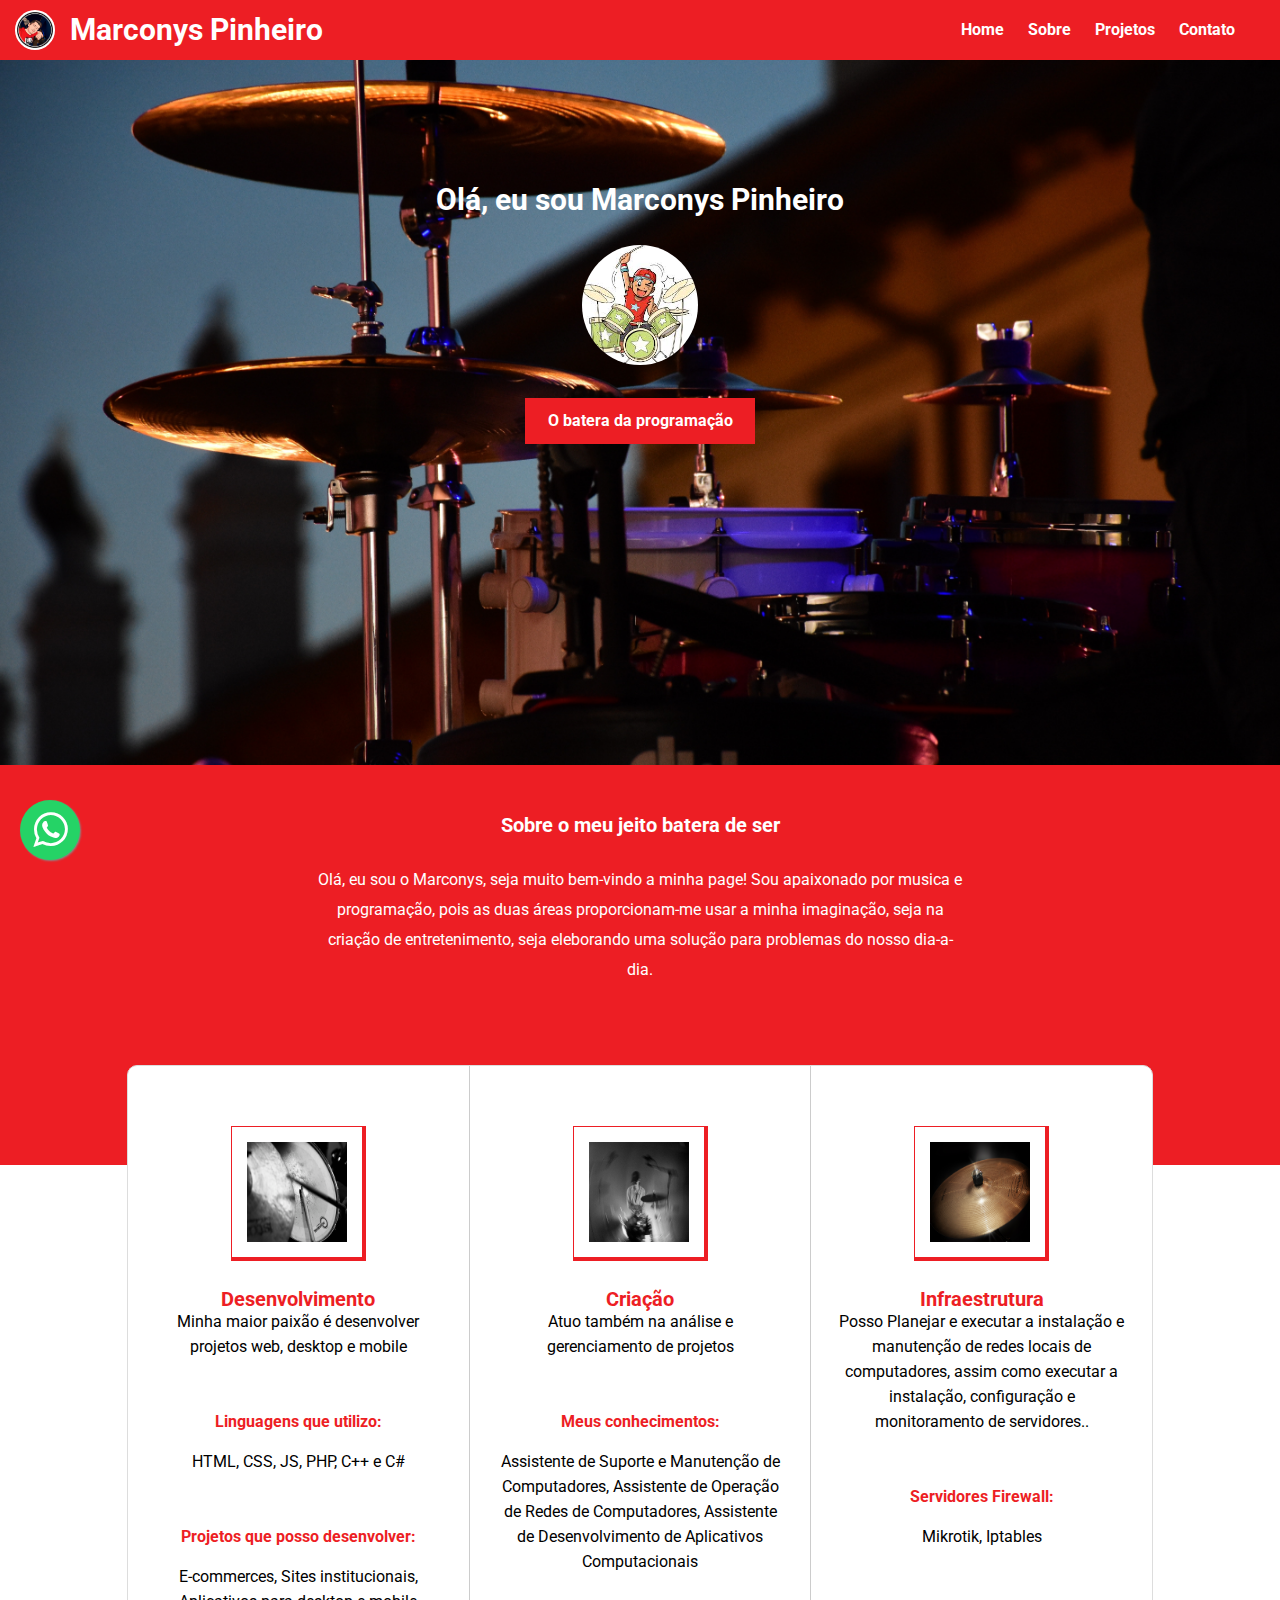
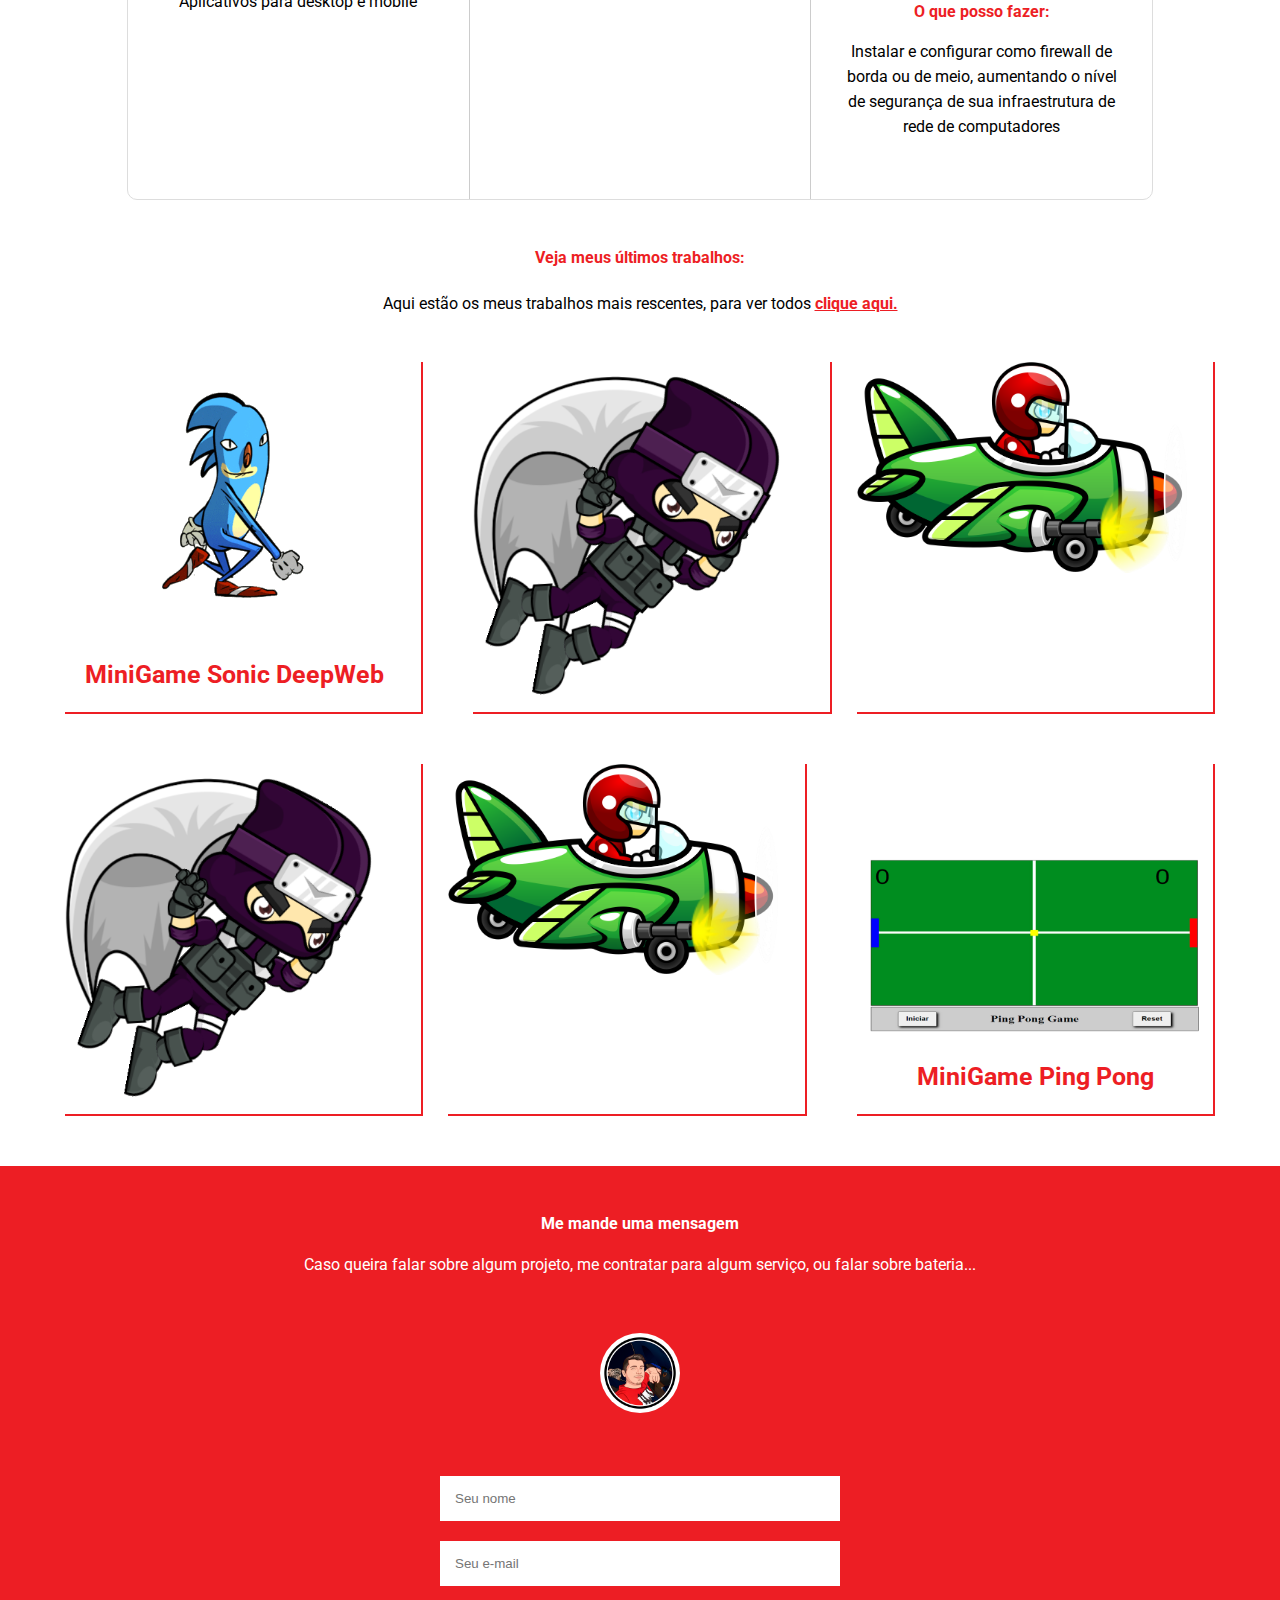
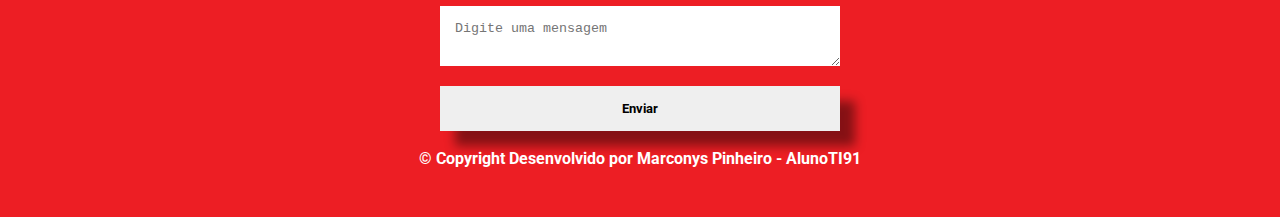
==== index.html @ 8ebeaa7a "Inserindo conhecimentos na aba about" ====
<!DOCTYPE html>
<html>

<head>
  <title>Meu Portfólio</title>
  <meta charset="UTF-8">
  <meta name="viewport" content="width=device-width, initial-scale=1.0">  
  <link rel="stylesheet" href="css/styles.css">
</head>

<body>

  <!--Botão WhatsApp-->
  <a class="whatsapp-link" href="https://wa.me/5511959816510" target="_blank">
    <i class="fa fa-whatsapp"></i>
  </a>

  <!-- navbar -->
  <header id="navbar">
    <img src="./img/foto.png" alt="Estrela Ninja">
    <h2>Marconys Pinheiro</h2>
    <nav>
      <ul id="navbar-list">
        <li><a href="#main-banner">Home</a></li>
        <li><a href="#skills-section">Sobre</a></li>
        <li><a href="#jobs-section">Projetos</a></li>
        <li><a href="#contato-section">Contato</a></li>
      </ul>
    </nav>

    <div class="hamburger-menu">
      <input id="menu__toggle" type="checkbox" />
      <label class="menu__btn" for="menu__toggle">
        <span></span>
      </label>

      <ul class="menu__box">
        <li><a class="menu__item" href="#main-banner">Home</a></li>
        <li><a class="menu__item" href="#skills-section">Sobre</a></li>
        <li><a class="menu__item" href="#jobs1-section">Projetos</a></li>
        <li><a class="menu__item" href="#contato-section">Contato</a></li>
      </ul>
    </div>
  </header>
  <!-- fim navbar -->
  <main>
    <!-- banner início -->
    <div id="main-banner">
      <div id="banner-info">
        <h1>Olá, eu sou Marconys Pinheiro</h1>
        <img src="./img/batea.jpg" alt="Perfil batera">
        <p>O batera da programação</p>
      </div>
    </div>
    <!-- banner fim -->
    <!-- about inicio -->
    <section id="about-section">
      <h2>Sobre o meu jeito batera de ser</h2>
      <p>Olá, eu sou o Marconys, seja muito bem-vindo a minha page!
        Sou apaixonado por musica e programação, pois as duas áreas proporcionam-me
        usar a minha imaginação, seja na criação de entretenimento, seja eleborando
        uma solução para problemas do nosso dia-a-dia.
      </p>
    </section>
    <!-- about fim -->
  </main>
  <!-- skills inicio -->
  <section id="skills-section">
    <div class="container">
      <div class="skills-container esquerda">
        <img src="./img/caixa.png" alt="caixa">
        <h3>Desenvolvimento</h3>
        <p>Minha maior paixão é desenvolver projetos web, desktop e mobile</p>
        <p class="subtitle">Linguagens que utilizo:</p>
        <p>HTML, CSS, JS, PHP, C++ e C#</p>
        <p class="subtitle">Projetos que posso desenvolver:</p>
        <p>E-commerces, Sites institucionais, Aplicativos para desktop e mobile</p>
      </div>
      <div class="skills-container central">
        <img src="./img/drummer.png" alt="drummer">
        <h3>Criação</h3>
        <p>Atuo também na análise e gerenciamento de projetos</p>
        <p class="subtitle">Meus conhecimentos:</p>
        <p>Assistente de Suporte e Manutenção de Computadores, Assistente de Operação de Redes de Computadores,
          Assistente de Desenvolvimento de Aplicativos
          Computacionais
        </p>
      </div>
      <div class="skills-container direita">
        <img src="./img/prato.png" alt="Weapons">
        <h3>Infraestrutura</h3>
        <p>Posso Planejar e executar a instalação e manutenção
          de redes locais de computadores, assim como executar a instalação, configuração
          e monitoramento de servidores..</p>
        <p class="subtitle">Servidores Firewall:</p>
        <p>Mikrotik, Iptables</p>
        <p class="subtitle">O que posso fazer:</p>
        <p>Instalar e configurar como firewall de borda ou de meio, aumentando o nível de segurança de sua infraestrutura de rede de computadores</p>
      </div>
    </div>
  </section>
  <!-- skills fim -->
  <!-- jobs inicio -->
  <section id="jobs-section">
    <h2>Veja meus últimos trabalhos:</h2>
    <p>Aqui estão os meus trabalhos mais rescentes, para ver todos <a href="https://github.com/marconys">clique
        aqui.</a></p>
    <div class="job-container">
      <div class="job-box proj1 slide1"><a href="./sonicDeepWeb/index.html"><h1>MiniGame Sonic DeepWeb</h1></a></div>
      <div class="job-box proj2 slide"></div>
      <div class="job-box proj3 slide"></div>
    </div>
    <div class="job-container">
      <div class="job-box proj2 slide"></div>
      <div class="job-box proj3 slide"></div>
      <div class="job-box proj1 slide6"><a href="./PingPong/index.html"><h1>MiniGame Ping Pong</h1></a></div>
    </div>
  </section>
  <!-- jobs fim -->
  <!-- jobs1 inicio -->
  <section id="jobs1-section">
    <h2>Veja meus últimos trabalhos:</h2>
    <p>Aqui estão os meus trabalhos mais rescentes, para ver todos <a href="https://github.com/marconys">clique
        aqui.</a></p>

    <div class="jobs1-boxmain">

      <div class="job1-container">
        <a href="#slide-1">1</a>
        <a href="#slide-2">2</a>
        <a href="#slide-3">3</a>
        <a href="#slide-4">4</a>
        <a href="#slide-5">5</a>
        <a href="#slide-6">6</a>

        <div class="container-box">

          <div id="slide-1">
            <img src="./img/sonicdeepweb.gif" alt="">  
            <h1>MiniGame Sonic DeepWeb</h1>          
          </div>

          <div id="slide-2">
            <img
              src="https://upload.wikimedia.org/wikipedia/commons/thumb/a/a7/1937_Riley_Sprite_%282%29.jpg/640px-1937_Riley_Sprite_%282%29.jpg"
              alt="">
          </div>

          <div id="slide-3">
            <img
              src="https://upload.wikimedia.org/wikipedia/commons/thumb/d/dd/MHV_Austin_Healey_Sprite_01.jpg/640px-MHV_Austin_Healey_Sprite_01.jpg"
              alt="">
          </div>

          <div id="slide-4">
            <img
              src="https://upload.wikimedia.org/wikipedia/commons/thumb/8/84/Austin-Healey_Sprite_MK1.JPG/640px-Austin-Healey_Sprite_MK1.JPG"
              alt="">
          </div>

          <div id="slide-5">
            <img
              src="https://upload.wikimedia.org/wikipedia/commons/thumb/0/01/1937_Riley_Lynx-Sprite_%2840444780000%29.jpg/640px-1937_Riley_Lynx-Sprite_%2840444780000%29.jpg"
              alt="">
          </div>

          <div id="slide-6">
            <img
              src="./img/pingpong.PNG" alt="">
              <h1>MiniGame Ping Pong</h1>
          </div>
        </div>
      </div>



    </div>
  </section>
  <!-- jobs1 fim -->
  <!-- footer inicio -->
  <footer>
    <section id="contato-section">
      <h2>Me mande uma mensagem</h2>
      <p>Caso queira falar sobre algum projeto, me contratar para algum serviço, ou falar sobre bateria...</p>
      <img src="./img/foto.png" alt="Perfil foto">
      <form action="https://formsubmit.co/marconysbatera@gmail.com" method="POST">
        <input type="text" name="name" placeholder="Seu nome">
        <input type="email" name="email" placeholder="Seu e-mail">
        <textarea name="msg" placeholder="Digite uma mensagem"></textarea>
        <input type="hidden" name="_next" value="https://marconys.github.io/Portifolio/">
        <input type="hidden" name="_captcha" value="false">
        <button id="enviar" type="submit">Enviar</button>
      </form>
      <span class="detail">&copy; Copyright Desenvolvido por Marconys Pinheiro - AlunoTI91</span>
    </section>

  </footer>
  <!-- footer fim -->
  
</body>

</html>
---- css/styles.css ----
@import url("./reset.css");
@import url('https://fonts.googleapis.com/css2?family=Roboto:wght@400;700&display=swap');
@import url('https://cdnjs.cloudflare.com/ajax/libs/font-awesome/4.5.0/css/font-awesome.min.css');

body {
  margin: 0;
  padding: 0;
  box-sizing: border-box;
  font-family: Roboto;
}

html {
  scroll-behavior: smooth;
}

::-webkit-scrollbar {

  background-color: rgba(0, 0, 0, 0.753);

  width: 10px;

}

::-webkit-scrollbar-thumb {

  background-color: #ED1E24;

  border-radius: 25px;

}

.whatsapp-link {
  position: fixed;
  width: 60px;
  height: 60px;
  bottom: 40px;
  background-color: #25d366;
  color: #FFF;
  border-radius: 50px;
  text-align: center;
  font-size: 40px;
  box-shadow: 1px 1px 2px #888;
  z-index: 1000;
  margin-left: 20px;
}

.fa-whatsapp {
  margin-top: 10px;
}

/* navbar */
#navbar {
  background-color: #ED1E24;
  /* red */
  color: #FFF;
  padding: 0 15px;
  width: 100%;
  height: 60px;
  position: fixed;
  z-index: 9999;
}

#navbar h2,
#navbar ul,
#navbar-list li,
#navbar nav {
  display: inline-block;
}

#navbar h2 {
  margin: 0;
  line-height: 60px;
  margin-left: 55px;
  font-family: 'Roboto';
  font-weight: 700;
  font-size: 30px;

}

#navbar img {
  height: 40px;
  transform: rotate(45deg);
  position: absolute;
  top: 10px;
  border-radius: 30px;
}

#navbar nav {
  float: right;
  margin-right: 50px;
}

#navbar ul {
  margin-top: 22px;
}

#navbar li {
  margin: 0 10px;
  font-family: 'Roboto';
  font-weight: 700;
}

#navbar-list li a {
  text-decoration: none;
  color: #FFF;
}

#navbar-list li a:hover {
  border-bottom: 1px solid #FFF;
}

/* banner */
#main-banner {
  height: 70vh;
  background-image: url("../img/banner.jpg");
  background-size: cover;
  padding-top: 15vh;
  background-attachment: fixed;
  background-position: center;
  background-repeat: no-repeat;
}

#main-banner h1 {
  font-family: 'Roboto';
  font-size: 30px;
  font-weight: 700;
}

#banner-info {
  width: 40%;
  margin-right: auto;
  margin-left: auto;
  text-align: center;
  color: #FFF;
  padding: 50px;
}

#banner-info img {
  height: 120px;
  border-radius: 50%;
  background-color: #ED1E24;
  margin-top: 30px;
  margin-bottom: 30px;
}

#banner-info p {
  background-color: #ED1E24;
  font-weight: 700;
  width: 200px;
  margin-right: auto;
  margin-left: auto;
  padding: 15px;
}

/* about */

#about-section {
  text-align: center;
  background-color: #ED1E24;
  color: #FFF;
  padding-top: 50px;
  height: 350px;
}

#about-section h2 {
  margin-bottom: 30px;
  font-family: 'Roboto';
  font-size: 20px;
  font-weight: 700;
}

#about-section p {
  max-width: 650px;
  margin-right: auto;
  margin-left: auto;
  line-height: 30px;
}

/* skills */

#skills-section {
  margin-top: -100px;
  background-color: #FFF;
  width: 80%;
  margin-right: auto;
  margin-left: auto;
  border: 1px solid #DDD;
  border-radius: 10px;
}

#skills-section .container {
  display: flex;
  flex-direction: row;
  justify-content: center;
}

#skills-section .container h3 {
  font-family: 'Roboto';
  font-weight: 700;
}

.skills-container {
  flex: 1 1 0;
  text-align: center;
  padding: 60px 25px;
}

.central {
  border-left: 1px solid #CCC;
  border-right: 1px solid #CCC;
}

.skills-container h3 {
  color: #ED1E24;
  font-size: 20px;
}

.skills-container img {
  height: 100px;
  padding: 15px;
  margin-bottom: 25px;
  border-top: 1px solid #ED1E24;
  border-left: 1px solid #ED1E24;
  border-bottom: 4px solid #ED1E24;
  border-right: 4px solid #ED1E24;
}

.skills-container .subtitle {
  font-weight: bold;
  color: #ED1E24;
  margin-top: 50px;
  margin-bottom: 15px;
  ;
}

.skills-container p {
  line-height: 25px
}

/* jobs */

#jobs-section {
  text-align: center;
  padding-top: 50px;
}

#jobs-section h2 {
  color: #ED1E24;
  margin-bottom: 30px;
  font-family: 'Roboto';
  font-weight: 700;
}

#jobs-section p {
  margin-bottom: 50px;
}

#jobs-section a {
  font-weight: bold;
  color: #ED1E24;
}

.job-container {
  display: flex;
  flex-direction: row;
  justify-content: space-around;
  max-width: 1200px;
  margin-left: auto;
  margin-right: auto;
  margin-bottom: 50px;
}

.job-box {
  flex: 1 1 200px;
  margin-left: 25px;
  margin-right: 25px;
  height: 350px;
  background-size: cover;
  border-right: 2px solid #ED1E24;
  border-bottom: 2px solid #ED1E24;
}

.slide1 {
  background: url('../img/sonicdeepweb.gif') no-repeat;
  background-size: 330px;
}

.slide1 h1 {
  position: absolute;
  font-family: 'Roboto';
  font-size: 25px;
  font-weight: 700;
  margin: 300px 20px;

}

.proj2 {
  background: url('../img/ninja.png') no-repeat;
  background-size: 330px;
}

.proj3 {
  background: url('../img/aviao.png') no-repeat;
  background-size: 330px;
  margin-left: 0;
}

.slide6{
  background: url('../img/pingpong.PNG') no-repeat;
  background-position: center;
  background-size: 330px;
}

.slide6 h1 {
  position: absolute;
  font-family: 'Roboto';
  font-size: 25px;
  font-weight: 700;
  margin: 300px 60px;

}

#jobs1-section {
  display: none;
}

/* footer */

footer {
  padding: 50px 0;
  background-color: #ED1E24;
  color: #FFF;
  text-align: center;
}

footer img {
  height: 80px;
  margin: 60px 0;
  border-radius: 60px;
}

footer h2 {
  font-family: 'Roboto';
  font-weight: 700;
}

footer p {
  margin-top: 25px;
}

footer form {
  width: 400px;
  margin-left: auto;
  margin-right: auto;
}

footer input,
footer button,
footer textarea {
  border: none;
  padding: 15px;
  box-sizing: border-box;
  margin-bottom: 20px;
  width: 100%;
  display: block;
}

footer .detail {
  font-weight: bold;
}

#enviar {
  box-shadow: 15px 15px 10px rgba(0, 0, 0, 0.44);
  font-family: 'Roboto';
  font-weight: 700;
  color: #000;

}

#enviar:hover {
  border-bottom: 1px solid #000;

}

/*Responsividade*/

.hamburger-menu {
  display: none;
}

/*Resposivo*/

@media screen and (max-width:745px) {

  .whatsapp-link {
    position: fixed;
    width: 60px;
    height: 60px;
    bottom: 370px;
    background-color: #25d366;
    color: #FFF;
    border-radius: 50px;
    text-align: center;
    font-size: 40px;
    box-shadow: 1px 1px 2px #888;
    z-index: 1000;
    margin-left: 20px;
  }

  nav #navbar-list {
    display: none;
  }

  #navbar {
    display: flex;
    justify-content: space-around;



  }

  #navbar h2 {
    margin-left: 70px;
  }

  #navbar img {
    display: none;
  }

  #main-banner {
    width: 100%;
    display: flex;
    justify-content: center;
    align-items: center;
  }

  #banner-info {
    display: flex;
    flex-direction: column;
    align-items: center;
    width: 100%;
  }

  #banner-info p {
    border-radius: 10px;
  }

  #skills-section .container {
    display: grid;
    grid-template: 20vh 60vh 20vh;
    grid-template-areas: "e e e ""c c c""d d d";
    grid-column-gap: 1px;
    grid-row-gap: 1px;

  }

  .esquerda {
    grid-area: e;
  }

  .central {
    grid-area: c;
  }

  .direita {
    grid-area: d;
  }

  #jobs-section,
  .job-container {
    display: none;

  }

  #jobs1-section {
    display: grid;
    align-items: center;
    justify-content: center;
    font-family: 'Roboto';
    text-align: center;
    padding-top: 50px;
    margin-bottom: 20px;


  }

  #jobs1-section h2 {
    color: #ED1E24;
    margin-bottom: 10px;
    font-family: 'Roboto';
    font-weight: 700;

  }

  #jobs1-section p {
    margin-bottom: 20px;
  }

  #jobs1-section a {
    font-weight: bold;
    color: #ED1E24;
  }

  .jobs1-boxmain {
    display: flex;
    margin-left: auto;
    margin-right: auto;
    justify-content: center;
    align-items: center;
    background-image: url("../img/montains.jpg");
    background-size: cover;
    background-attachment: fixed;
    background-position: center;
    border-radius: 10px;

  }

  .job1-container {
    width: 300px;
    text-align: center;
    overflow: hidden;
    margin-top: 10px;
  }

  .container-box {
    display: flex;
    overflow-x: auto;
    scroll-snap-type: x mandatory;
    scroll-behavior: smooth;
    -webkit-overflow-scrolling: touch;
  }

  .container-box::-webkit-scrollbar {
    width: 10px;
    height: 10px;
  }

  .container-box::-webkit-scrollbar-thumb {
    background: #ED1E24;
    border-radius: 10px;
  }

  .container-box::-webkit-scrollbar-track {
    background: #ccc;
  }

  .container-box div {
    scroll-snap-align: start;
    flex-shrink: 0;
    width: 300px;
    height: 300px;
    margin-right: 50px;
    border-radius: 10px;
    background: #eee;
    transform-origin: center center;
    transform: scale(1);
    transition: transform 0.5s;
    position: relative;
    display: flex;
    align-items: center;
    font-size: 80px;
    justify-content: center;
  }

  .container-box img {
    z-index: -1;
    object-fit: cover;
    position: absolute;
    top: 0;
    left: 0;
    border-radius: 10px;
    width: 100%;
    height: 100%;

  }

  .job1-container a {
    display: inline-flex;
    width: 1.5em;
    height: 1.5em;
    background: #ccc;
    text-decoration: none;
    align-items: center;
    justify-content: center;
    border-radius: 50px;
    margin: 0 0 0.5em 0;
    position: relative;
  }

  .job1-container>a:active {
    top: 1px;
  }

  .job1-container>a:focus {
    background: #000;
  }

  #slide-1 h1 {
    position: absolute;
    font-family: 'Roboto';
    font-weight: 700;
    font-size: 15px;
    bottom: 10px;
  }

  #slide-1 img{
    object-fit: contain;
  }

  #slide-6 h1{
    position: absolute;
    font-family: 'Roboto';
    font-weight: 700;
    font-size: 15px;
    bottom: 10px;
  }

  #slide-6 img{
    object-fit: contain;
    bottom: 300px;
  }

  .hamburger-menu {
    display: grid;


  }

  #menu__toggle {
    opacity: 0;
  }

  #menu__toggle:checked+.menu__btn>span {
    transform: rotate(45deg);
  }

  #menu__toggle:checked+.menu__btn>span::before {
    top: 0;
    transform: rotate(0deg);
  }

  #menu__toggle:checked+.menu__btn>span::after {
    top: 0;
    transform: rotate(90deg);
  }

  #menu__toggle:checked~.menu__box {
    left: 0 !important;
  }

  .menu__btn {
    position: fixed;
    top: 20px;
    left: 20px;
    width: 26px;
    height: 26px;
    cursor: pointer;
    z-index: 1;
  }

  .menu__btn>span,
  .menu__btn>span::before,
  .menu__btn>span::after {
    display: block;
    position: absolute;
    width: 100%;
    height: 2px;
    background-color: #fff;
    transition-duration: .25s;
  }

  .menu__btn>span::before {
    content: '';
    top: -8px;
  }

  .menu__btn>span::after {
    content: '';
    top: 8px;
  }

  .menu__box {
    display: block;
    position: fixed;
    top: 0;
    left: -100%;
    width: 150px;
    height: 100%;
    margin: 0;
    padding: 80px 0;
    list-style: none;
    background-color: #ECEFF1;
    box-shadow: 2px 2px 6px rgba(0, 0, 0, .4);
    transition-duration: .25s;
    border-radius: 0px 10px;
  }

  .menu__item {
    display: block;
    padding: 12px 24px;
    color: #333;
    font-family: 'Roboto', sans-serif;
    font-size: 20px;
    font-weight: 600;
    text-decoration: none;
    transition-duration: .25s;
  }

  .menu__item:hover {
    background-color: #CFD8DC;
  }

}


.menu__item2 {
  text-decoration: none;
  color: black;
  font-weight: bold;
  font-size: 20px;
  margin: 10px;
}

.menu__item2:hover {
  background: #333;
  color: #fff;

}
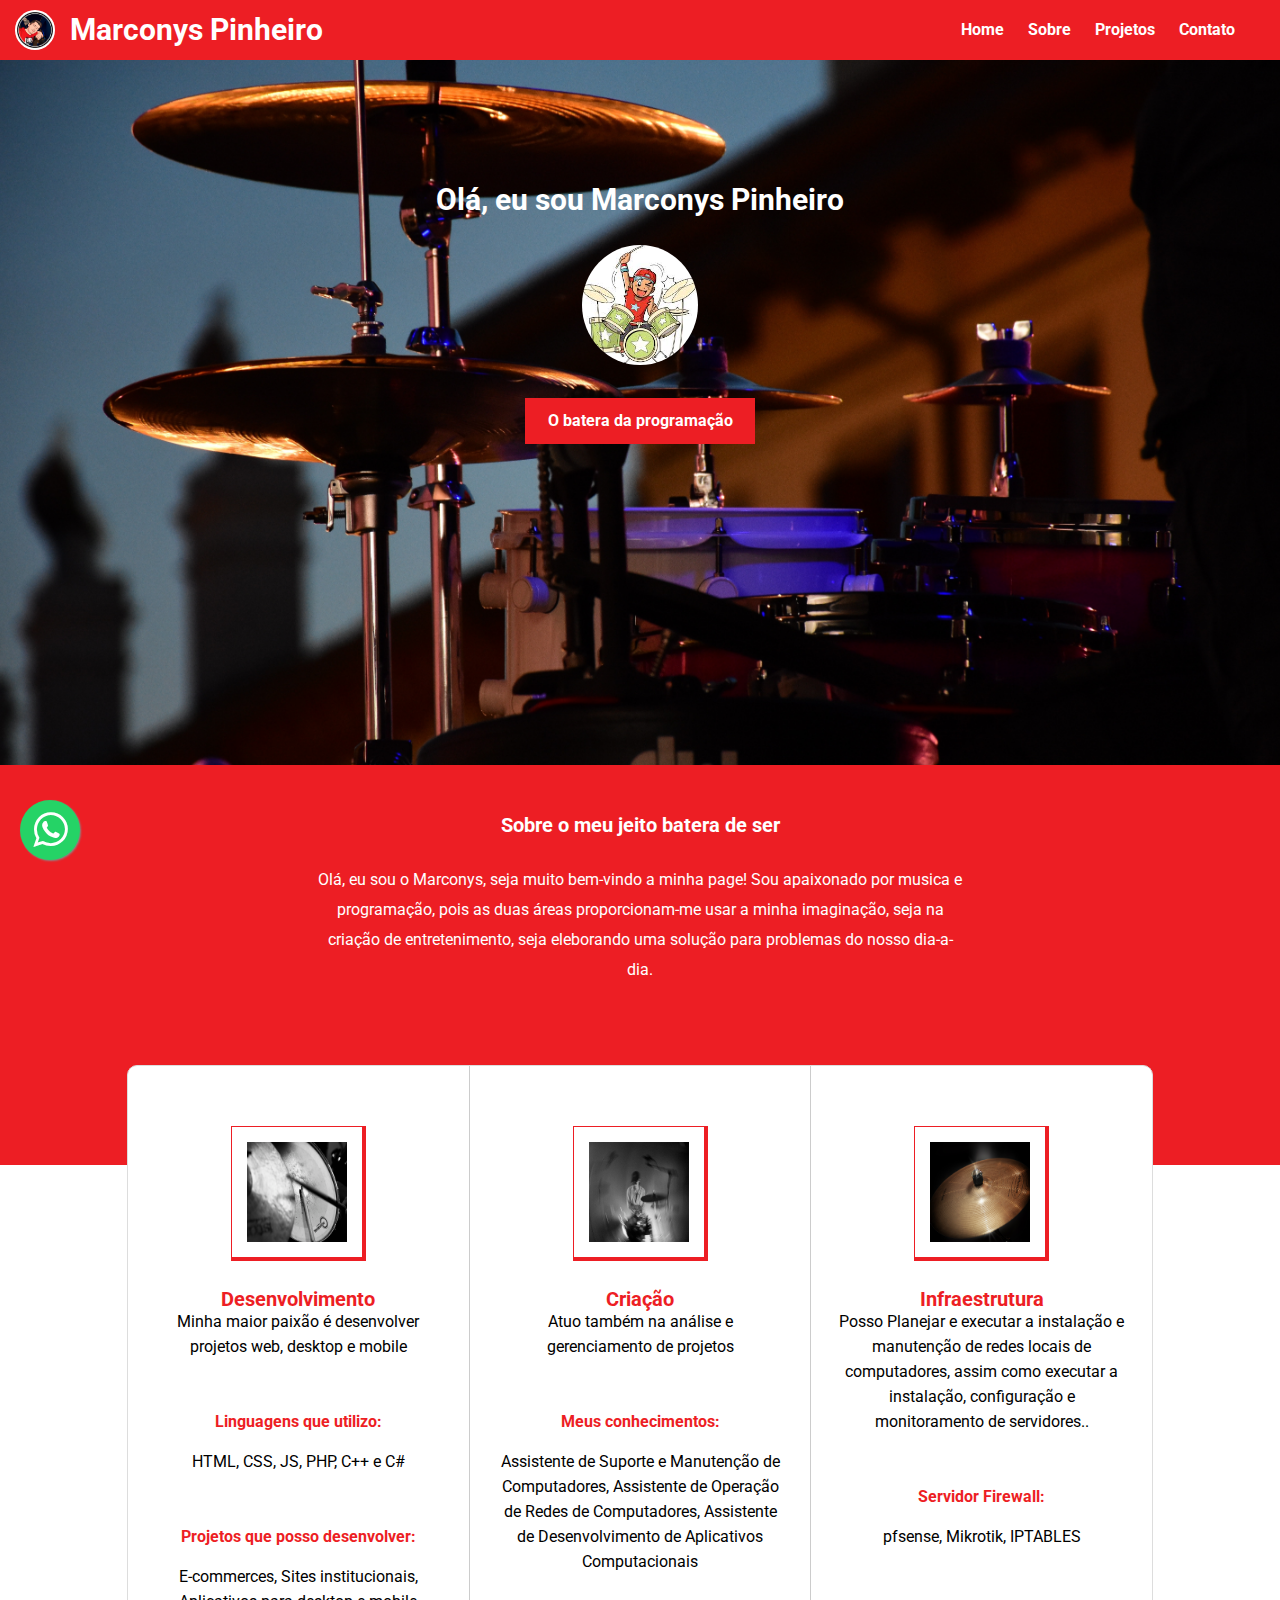
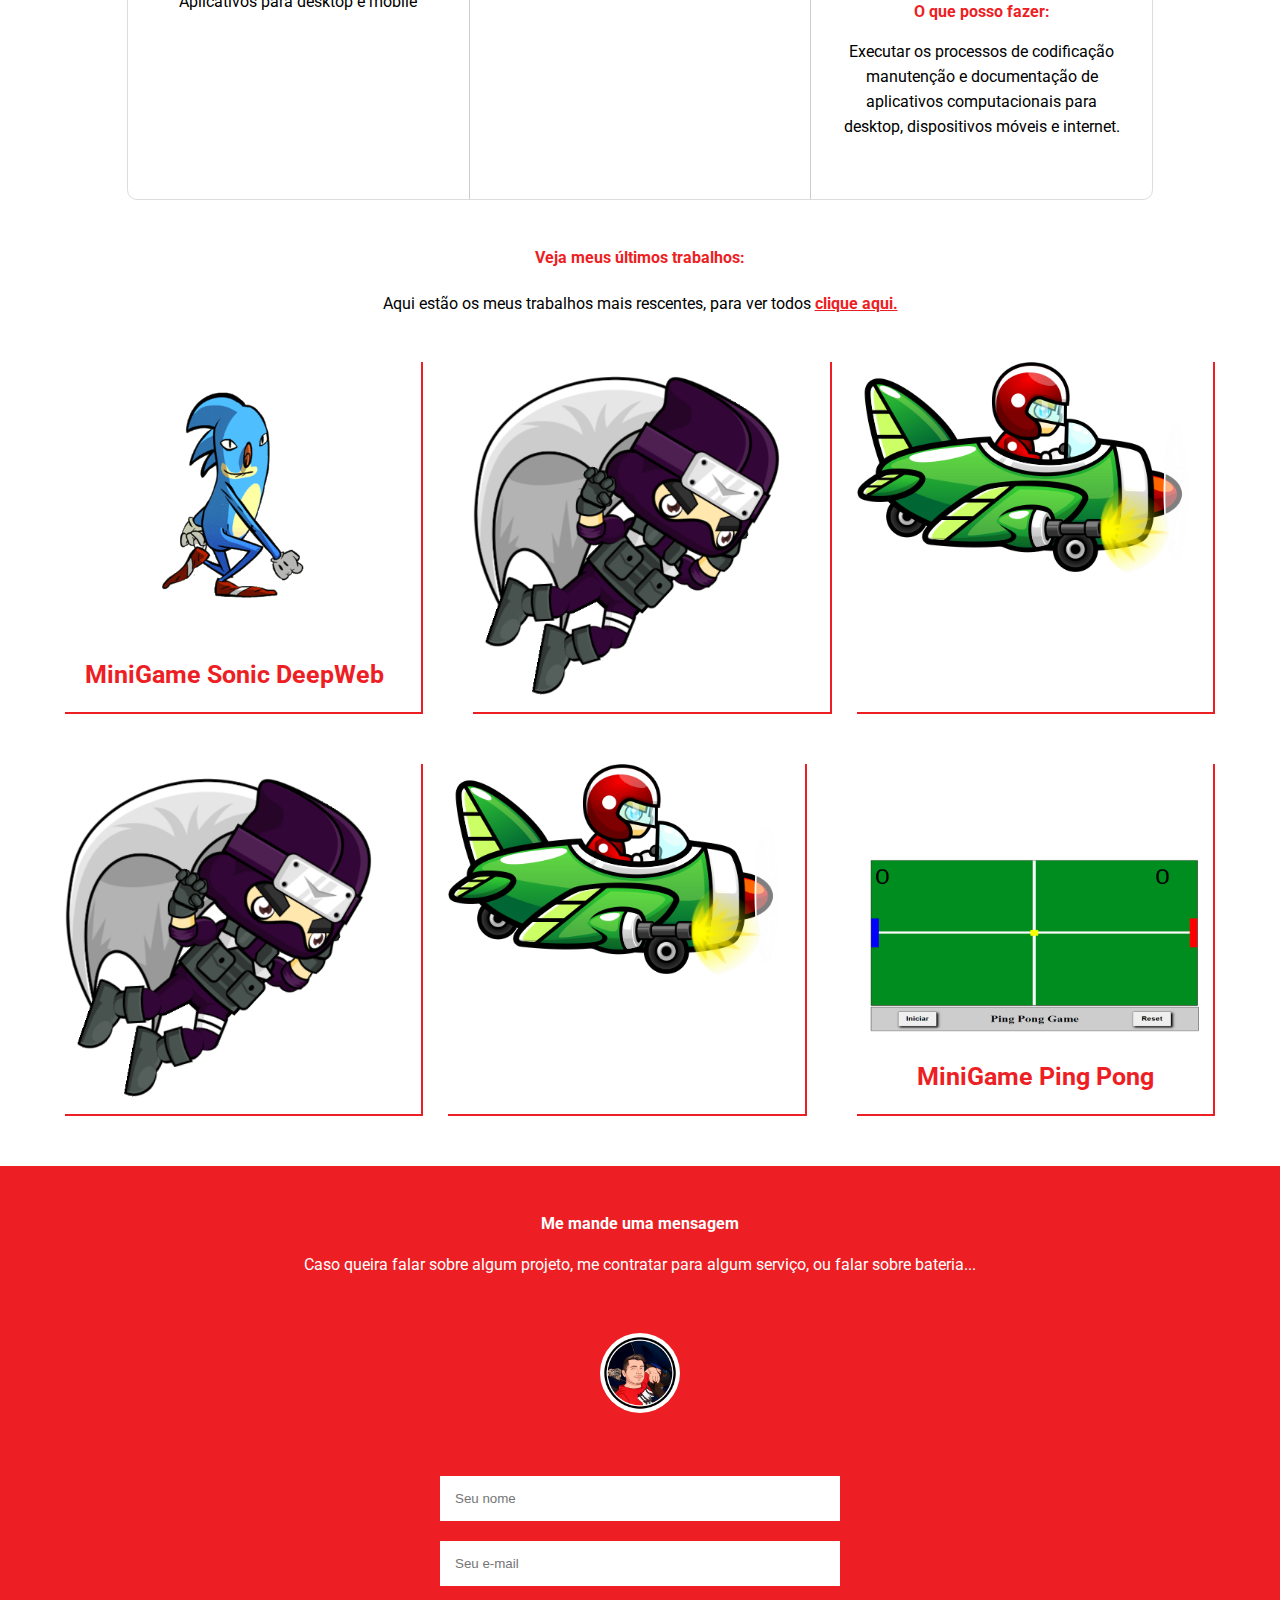
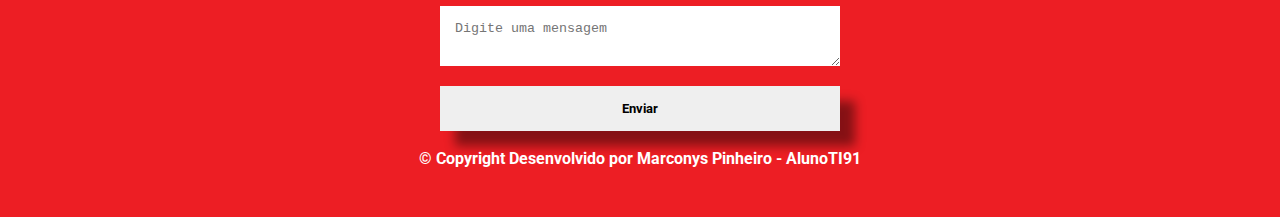
==== commit 325469ca: "inserido skills e alterando dificuladade do game sonic" ====
--- a/index.html
+++ b/index.html
@@ -92,10 +92,12 @@
         <p>Posso Planejar e executar a instalação e manutenção
           de redes locais de computadores, assim como executar a instalação, configuração
           e monitoramento de servidores..</p>
-        <p class="subtitle">Servidores Firewall:</p>
-        <p>Mikrotik, Iptables</p>
+        <p class="subtitle">Servidor Firewall:</p>
+        <p>pfsense, Mikrotik, IPTABLES</p>
         <p class="subtitle">O que posso fazer:</p>
-        <p>Instalar e configurar como firewall de borda ou de meio, aumentando o nível de segurança de sua infraestrutura de rede de computadores</p>
+        <p>Executar os processos de codificação manutenção
+          e documentação de aplicativos computacionais
+          para desktop, dispositivos móveis e internet.</p>
       </div>
     </div>
   </section>
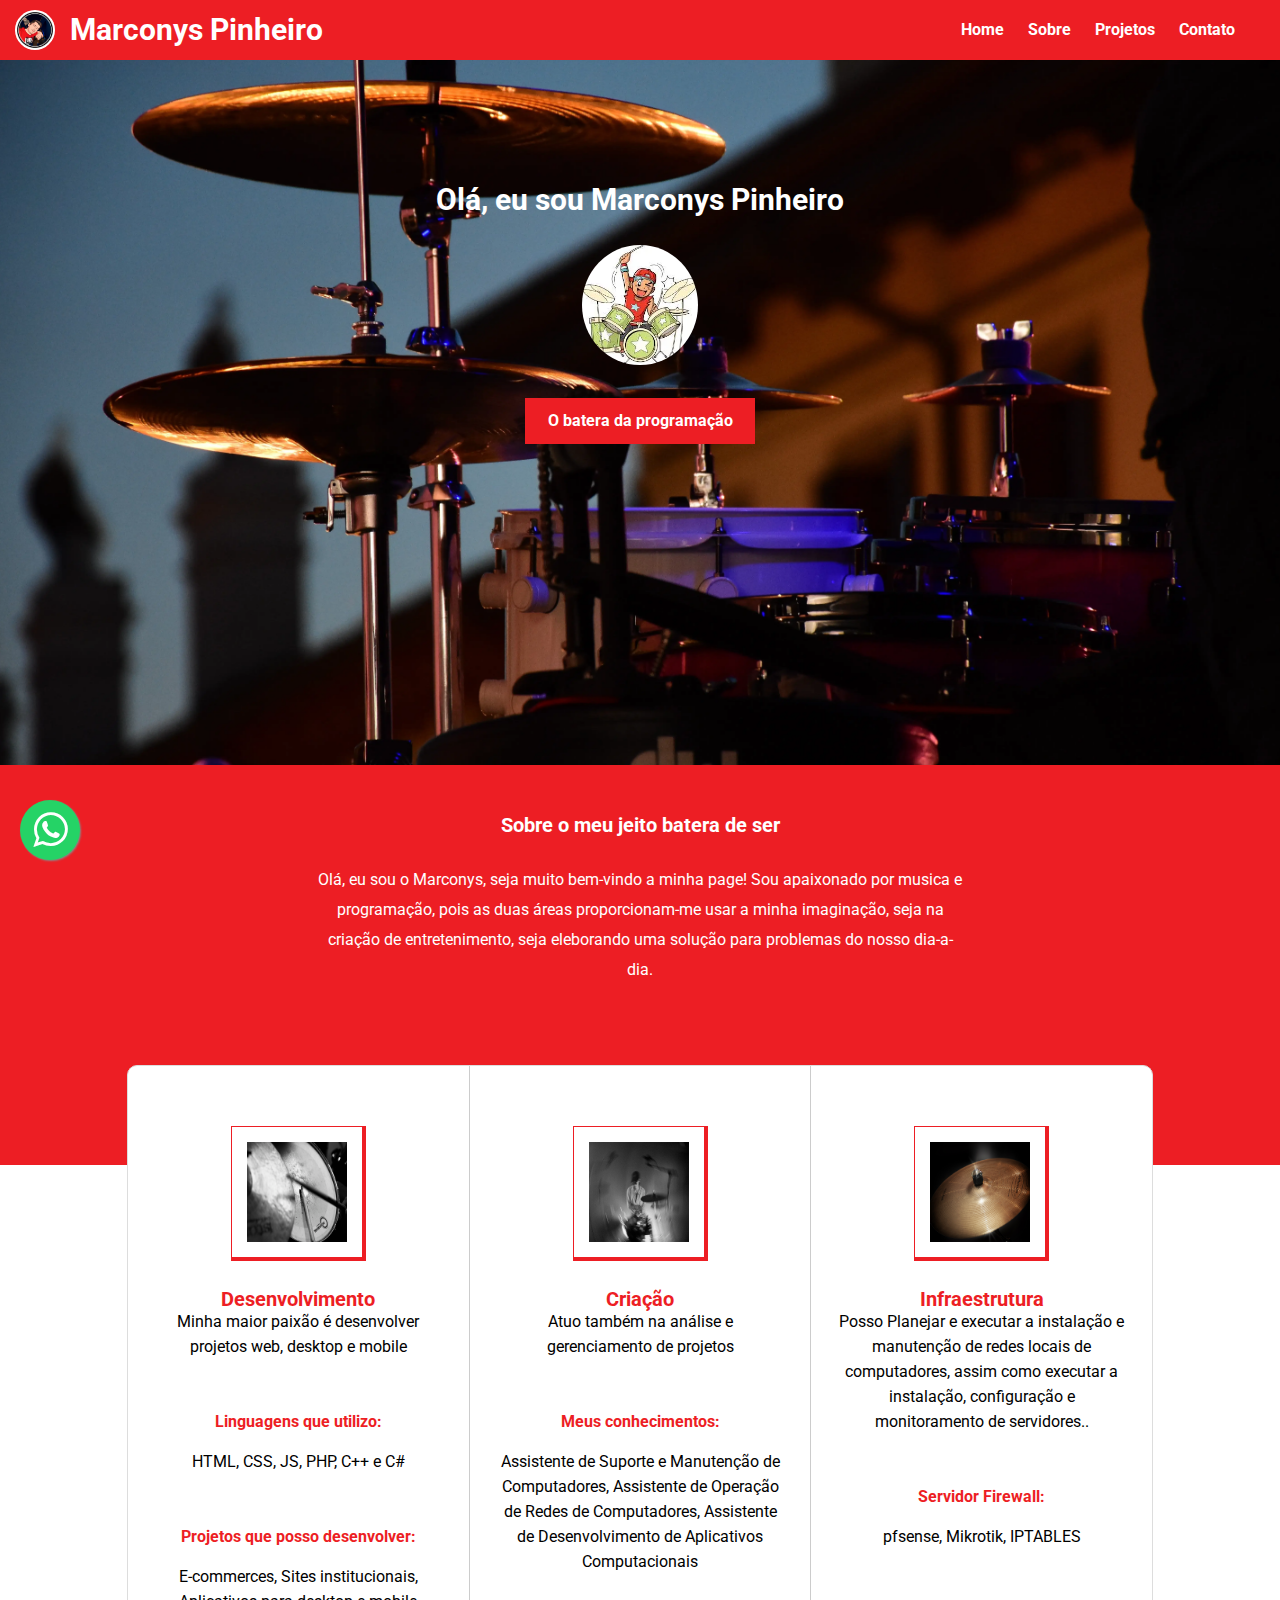
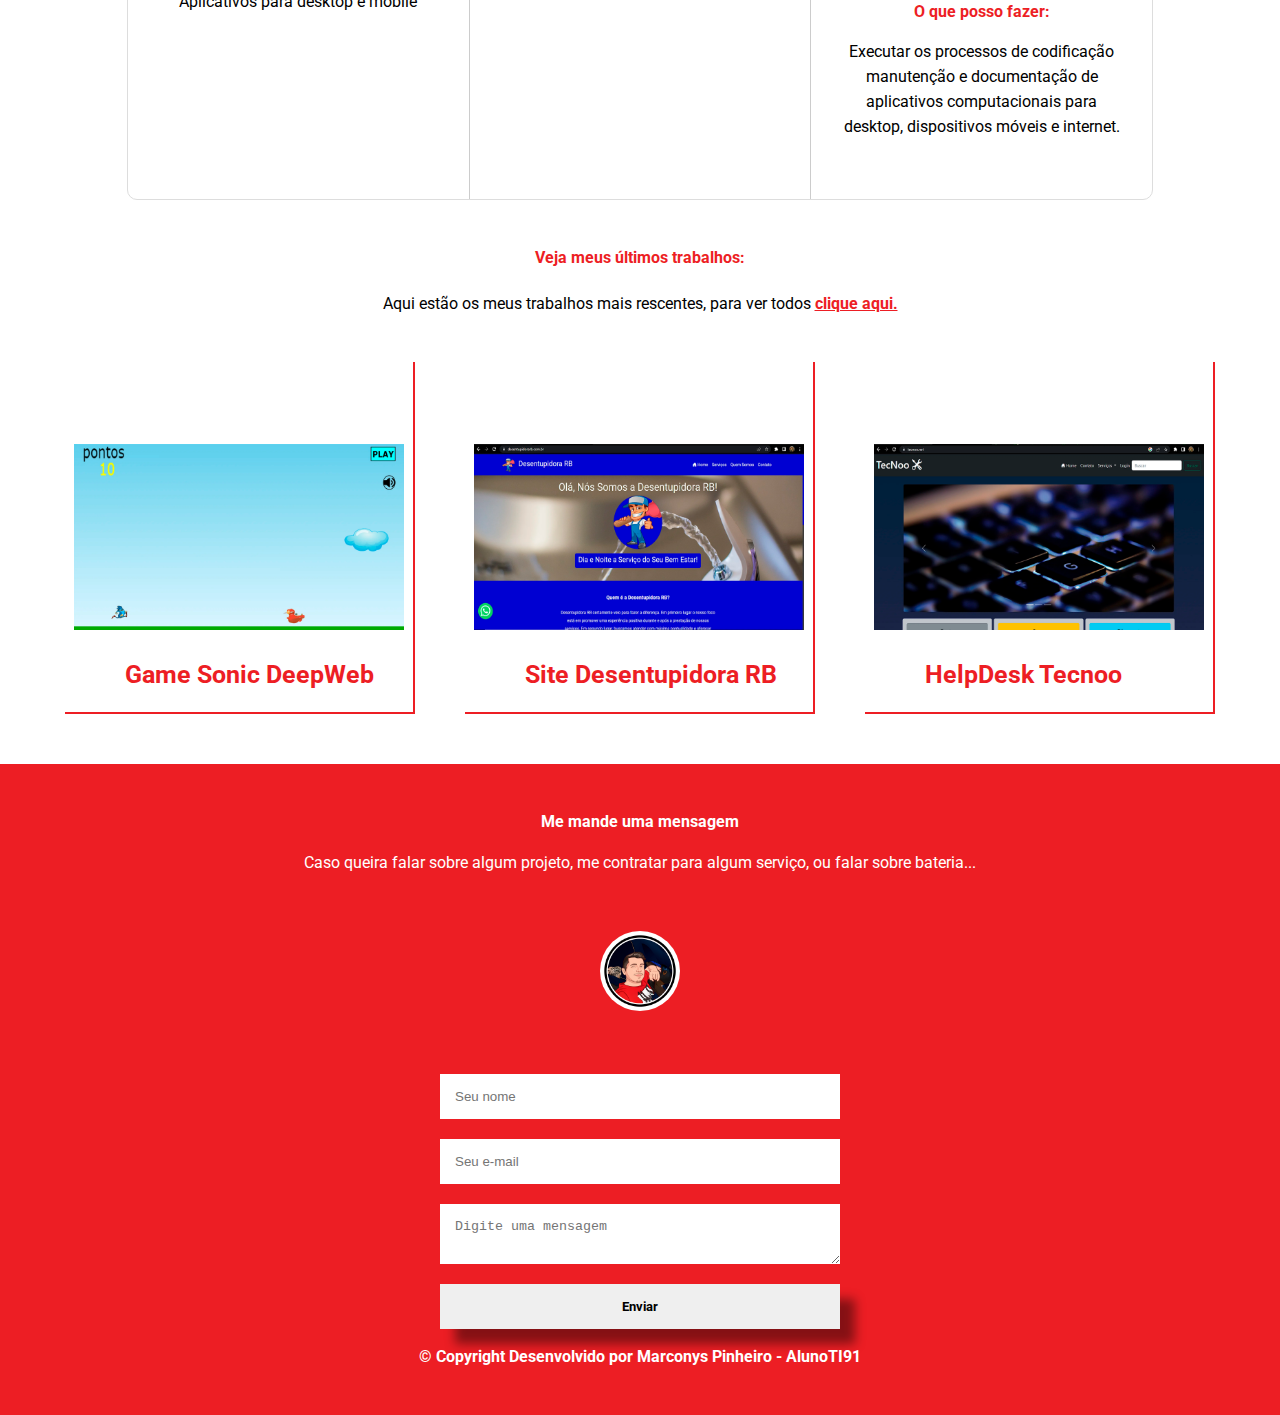
==== commit 33ed94d3: "alterado extensao dos arquivos img" ====
--- a/index.html
+++ b/index.html
@@ -1,204 +1,213 @@
 <!DOCTYPE html>
 <html>
-
-<head>
-  <title>Meu Portfólio</title>
-  <meta charset="UTF-8">
-  <meta name="viewport" content="width=device-width, initial-scale=1.0">  
-  <link rel="stylesheet" href="css/styles.css">
-</head>
-
-<body>
-
-  <!--Botão WhatsApp-->
-  <a class="whatsapp-link" href="https://wa.me/5511959816510" target="_blank">
-    <i class="fa fa-whatsapp"></i>
-  </a>
-
-  <!-- navbar -->
-  <header id="navbar">
-    <img src="./img/foto.png" alt="Estrela Ninja">
-    <h2>Marconys Pinheiro</h2>
-    <nav>
-      <ul id="navbar-list">
-        <li><a href="#main-banner">Home</a></li>
-        <li><a href="#skills-section">Sobre</a></li>
-        <li><a href="#jobs-section">Projetos</a></li>
-        <li><a href="#contato-section">Contato</a></li>
-      </ul>
-    </nav>
-
-    <div class="hamburger-menu">
-      <input id="menu__toggle" type="checkbox" />
-      <label class="menu__btn" for="menu__toggle">
-        <span></span>
-      </label>
-
-      <ul class="menu__box">
-        <li><a class="menu__item" href="#main-banner">Home</a></li>
-        <li><a class="menu__item" href="#skills-section">Sobre</a></li>
-        <li><a class="menu__item" href="#jobs1-section">Projetos</a></li>
-        <li><a class="menu__item" href="#contato-section">Contato</a></li>
-      </ul>
-    </div>
-  </header>
-  <!-- fim navbar -->
-  <main>
-    <!-- banner início -->
-    <div id="main-banner">
-      <div id="banner-info">
-        <h1>Olá, eu sou Marconys Pinheiro</h1>
-        <img src="./img/batea.jpg" alt="Perfil batera">
-        <p>O batera da programação</p>
-      </div>
-    </div>
-    <!-- banner fim -->
-    <!-- about inicio -->
-    <section id="about-section">
-      <h2>Sobre o meu jeito batera de ser</h2>
-      <p>Olá, eu sou o Marconys, seja muito bem-vindo a minha page!
-        Sou apaixonado por musica e programação, pois as duas áreas proporcionam-me
-        usar a minha imaginação, seja na criação de entretenimento, seja eleborando
-        uma solução para problemas do nosso dia-a-dia.
+  <head>
+    <title>Meu Portfólio</title>
+    <meta charset="UTF-8" />
+    <meta name="viewport" content="width=device-width, initial-scale=1.0" />
+    <link rel="stylesheet" href="css/styles.css" />
+    <link rel="icon" type="image/x-icon" href="img/foto.webp" />
+  </head>
+
+  <body>
+    <!--Botão WhatsApp-->
+    <a class="whatsapp-link" href="https://wa.me/5511959816510" target="_blank">
+      <i class="fa fa-whatsapp"></i>
+    </a>
+
+    <!-- navbar -->
+    <header id="navbar">
+      <img src="./img/foto.webp" alt="Estrela Ninja" />
+      <h2>Marconys Pinheiro</h2>
+      <nav>
+        <ul id="navbar-list">
+          <li><a href="#main-banner">Home</a></li>
+          <li><a href="#skills-section">Sobre</a></li>
+          <li><a href="#jobs-section">Projetos</a></li>
+          <li><a href="#contato-section">Contato</a></li>
+        </ul>
+      </nav>
+
+      <div class="hamburger-menu">
+        <input id="menu__toggle" type="checkbox" />
+        <label class="menu__btn" for="menu__toggle">
+          <span></span>
+        </label>
+
+        <ul class="menu__box">
+          <li><a class="menu__item" href="#main-banner">Home</a></li>
+          <li><a class="menu__item" href="#skills-section">Sobre</a></li>
+          <li><a class="menu__item" href="#jobs1-section">Projetos</a></li>
+          <li><a class="menu__item" href="#contato-section">Contato</a></li>
+        </ul>
+      </div>
+    </header>
+    <!-- fim navbar -->
+    <main>
+      <!-- banner início -->
+      <div id="main-banner">
+        <div id="banner-info">
+          <h1>Olá, eu sou Marconys Pinheiro</h1>
+          <img src="./img/batea.webp" alt="Perfil batera" />
+          <p>O batera da programação</p>
+        </div>
+      </div>
+      <!-- banner fim -->
+      <!-- about inicio -->
+      <section id="about-section">
+        <h2>Sobre o meu jeito batera de ser</h2>
+        <p>
+          Olá, eu sou o Marconys, seja muito bem-vindo a minha page! Sou
+          apaixonado por musica e programação, pois as duas áreas
+          proporcionam-me usar a minha imaginação, seja na criação de
+          entretenimento, seja eleborando uma solução para problemas do nosso
+          dia-a-dia.
+        </p>
+      </section>
+      <!-- about fim -->
+    </main>
+    <!-- skills inicio -->
+    <section id="skills-section">
+      <div class="container">
+        <div class="skills-container esquerda">
+          <img src="./img/caixa.webp" alt="caixa" />
+          <h3>Desenvolvimento</h3>
+          <p>Minha maior paixão é desenvolver projetos web, desktop e mobile</p>
+          <p class="subtitle">Linguagens que utilizo:</p>
+          <p>HTML, CSS, JS, PHP, C++ e C#</p>
+          <p class="subtitle">Projetos que posso desenvolver:</p>
+          <p>
+            E-commerces, Sites institucionais, Aplicativos para desktop e mobile
+          </p>
+        </div>
+        <div class="skills-container central">
+          <img src="./img/drummer.webp" alt="drummer" />
+          <h3>Criação</h3>
+          <p>Atuo também na análise e gerenciamento de projetos</p>
+          <p class="subtitle">Meus conhecimentos:</p>
+          <p>
+            Assistente de Suporte e Manutenção de Computadores, Assistente de
+            Operação de Redes de Computadores, Assistente de Desenvolvimento de
+            Aplicativos Computacionais
+          </p>
+        </div>
+        <div class="skills-container direita">
+          <img src="./img/prato.webp" alt="Weapons" />
+          <h3>Infraestrutura</h3>
+          <p>
+            Posso Planejar e executar a instalação e manutenção de redes locais
+            de computadores, assim como executar a instalação, configuração e
+            monitoramento de servidores..
+          </p>
+          <p class="subtitle">Servidor Firewall:</p>
+          <p>pfsense, Mikrotik, IPTABLES</p>
+          <p class="subtitle">O que posso fazer:</p>
+          <p>
+            Executar os processos de codificação manutenção e documentação de
+            aplicativos computacionais para desktop, dispositivos móveis e
+            internet.
+          </p>
+        </div>
+      </div>
+    </section>
+    <!-- skills fim -->
+    <!-- jobs inicio -->
+    <section id="jobs-section">
+      <h2>Veja meus últimos trabalhos:</h2>
+      <p>
+        Aqui estão os meus trabalhos mais rescentes, para ver todos
+        <a href="https://github.com/marconys">clique aqui.</a>
       </p>
+      <div class="job-container">
+        <div class="job-box proj1 slide">
+          <a href="./sonicDeepWeb/index.html" target="_blank"
+            ><h1>Game Sonic DeepWeb</h1></a
+          >
+        </div>
+        <div class="job-box proj2 slide">
+          <a href="https://desentupidorarb.com.br/" target="_blank"
+            ><h1>Site Desentupidora RB</h1></a
+          >
+        </div>
+        <div class="job-box proj3 slide">
+          <a href="https://www.tecnoo.net/" target="_blank"
+            ><h1>HelpDesk Tecnoo</h1></a
+          >
+        </div>
+      </div>
     </section>
-    <!-- about fim -->
-  </main>
-  <!-- skills inicio -->
-  <section id="skills-section">
-    <div class="container">
-      <div class="skills-container esquerda">
-        <img src="./img/caixa.png" alt="caixa">
-        <h3>Desenvolvimento</h3>
-        <p>Minha maior paixão é desenvolver projetos web, desktop e mobile</p>
-        <p class="subtitle">Linguagens que utilizo:</p>
-        <p>HTML, CSS, JS, PHP, C++ e C#</p>
-        <p class="subtitle">Projetos que posso desenvolver:</p>
-        <p>E-commerces, Sites institucionais, Aplicativos para desktop e mobile</p>
-      </div>
-      <div class="skills-container central">
-        <img src="./img/drummer.png" alt="drummer">
-        <h3>Criação</h3>
-        <p>Atuo também na análise e gerenciamento de projetos</p>
-        <p class="subtitle">Meus conhecimentos:</p>
-        <p>Assistente de Suporte e Manutenção de Computadores, Assistente de Operação de Redes de Computadores,
-          Assistente de Desenvolvimento de Aplicativos
-          Computacionais
+    <!-- jobs fim -->
+    <!-- jobs1 inicio -->
+    <section id="jobs1-section">
+      <h2>Veja meus últimos trabalhos:</h2>
+      <p>
+        Aqui estão os meus trabalhos mais rescentes, para ver todos
+        <a href="https://github.com/marconys">clique aqui.</a>
+      </p>
+
+      <div class="jobs1-boxmain">
+        <div class="job1-container">
+          <div class="carolsel">
+            <a href="#slide-1">1</a>
+            <a href="#slide-2">2</a>
+            <a href="#slide-3">3</a>
+            <a href="#slide-4">4</a>
+          </div>
+
+          <div class="container-box">
+            <div id="slide-1">
+              <img src="./img/gameSonicDeepweb.webp" alt="Game Sonic DeepWeb" />
+              <button><a href="./sonicDeepWeb/index.html" target="_blank">Game Sonic DeepWeb</a></button>
+            </div>
+
+            <div id="slide-2">
+              <img src="img/desentupidorarb.webp" alt="Site Desentupidora RB" />
+              <button><a href="https://desentupidorarb.com.br/" target="_blank">Site Desentupidora RB</a></button>
+            </div>
+
+            <div id="slide-3">
+              
+              <img src="img/tecnoo.webp" alt="Site Desentupidora RB" />
+              <button><a href="https://www.tecnoo.net/" target="_blank">HelpDesk Tecnoo</a></button> 
+            </div>
+
+            <div id="slide-4">
+            <img src="img/pingpong.webp" alt="MiniGame Ping Pong" /></a>
+            <button><a href="PingPong/index.html" target="_blank">MiniGame Ping Pong</a></button>
+            </div>
+          </div>
+        </div>
+      </div>
+    </section>
+    <!-- jobs1 fim -->
+    <!-- footer inicio -->
+    <footer>
+      <section id="contato-section">
+        <h2>Me mande uma mensagem</h2>
+        <p>
+          Caso queira falar sobre algum projeto, me contratar para algum
+          serviço, ou falar sobre bateria...
         </p>
-      </div>
-      <div class="skills-container direita">
-        <img src="./img/prato.png" alt="Weapons">
-        <h3>Infraestrutura</h3>
-        <p>Posso Planejar e executar a instalação e manutenção
-          de redes locais de computadores, assim como executar a instalação, configuração
-          e monitoramento de servidores..</p>
-        <p class="subtitle">Servidor Firewall:</p>
-        <p>pfsense, Mikrotik, IPTABLES</p>
-        <p class="subtitle">O que posso fazer:</p>
-        <p>Executar os processos de codificação manutenção
-          e documentação de aplicativos computacionais
-          para desktop, dispositivos móveis e internet.</p>
-      </div>
-    </div>
-  </section>
-  <!-- skills fim -->
-  <!-- jobs inicio -->
-  <section id="jobs-section">
-    <h2>Veja meus últimos trabalhos:</h2>
-    <p>Aqui estão os meus trabalhos mais rescentes, para ver todos <a href="https://github.com/marconys">clique
-        aqui.</a></p>
-    <div class="job-container">
-      <div class="job-box proj1 slide1"><a href="./sonicDeepWeb/index.html"><h1>MiniGame Sonic DeepWeb</h1></a></div>
-      <div class="job-box proj2 slide"></div>
-      <div class="job-box proj3 slide"></div>
-    </div>
-    <div class="job-container">
-      <div class="job-box proj2 slide"></div>
-      <div class="job-box proj3 slide"></div>
-      <div class="job-box proj1 slide6"><a href="./PingPong/index.html"><h1>MiniGame Ping Pong</h1></a></div>
-    </div>
-  </section>
-  <!-- jobs fim -->
-  <!-- jobs1 inicio -->
-  <section id="jobs1-section">
-    <h2>Veja meus últimos trabalhos:</h2>
-    <p>Aqui estão os meus trabalhos mais rescentes, para ver todos <a href="https://github.com/marconys">clique
-        aqui.</a></p>
-
-    <div class="jobs1-boxmain">
-
-      <div class="job1-container">
-        <a href="#slide-1">1</a>
-        <a href="#slide-2">2</a>
-        <a href="#slide-3">3</a>
-        <a href="#slide-4">4</a>
-        <a href="#slide-5">5</a>
-        <a href="#slide-6">6</a>
-
-        <div class="container-box">
-
-          <div id="slide-1">
-            <img src="./img/sonicdeepweb.gif" alt="">  
-            <h1>MiniGame Sonic DeepWeb</h1>          
-          </div>
-
-          <div id="slide-2">
-            <img
-              src="https://upload.wikimedia.org/wikipedia/commons/thumb/a/a7/1937_Riley_Sprite_%282%29.jpg/640px-1937_Riley_Sprite_%282%29.jpg"
-              alt="">
-          </div>
-
-          <div id="slide-3">
-            <img
-              src="https://upload.wikimedia.org/wikipedia/commons/thumb/d/dd/MHV_Austin_Healey_Sprite_01.jpg/640px-MHV_Austin_Healey_Sprite_01.jpg"
-              alt="">
-          </div>
-
-          <div id="slide-4">
-            <img
-              src="https://upload.wikimedia.org/wikipedia/commons/thumb/8/84/Austin-Healey_Sprite_MK1.JPG/640px-Austin-Healey_Sprite_MK1.JPG"
-              alt="">
-          </div>
-
-          <div id="slide-5">
-            <img
-              src="https://upload.wikimedia.org/wikipedia/commons/thumb/0/01/1937_Riley_Lynx-Sprite_%2840444780000%29.jpg/640px-1937_Riley_Lynx-Sprite_%2840444780000%29.jpg"
-              alt="">
-          </div>
-
-          <div id="slide-6">
-            <img
-              src="./img/pingpong.PNG" alt="">
-              <h1>MiniGame Ping Pong</h1>
-          </div>
-        </div>
-      </div>
-
-
-
-    </div>
-  </section>
-  <!-- jobs1 fim -->
-  <!-- footer inicio -->
-  <footer>
-    <section id="contato-section">
-      <h2>Me mande uma mensagem</h2>
-      <p>Caso queira falar sobre algum projeto, me contratar para algum serviço, ou falar sobre bateria...</p>
-      <img src="./img/foto.png" alt="Perfil foto">
-      <form action="https://formsubmit.co/marconysbatera@gmail.com" method="POST">
-        <input type="text" name="name" placeholder="Seu nome">
-        <input type="email" name="email" placeholder="Seu e-mail">
-        <textarea name="msg" placeholder="Digite uma mensagem"></textarea>
-        <input type="hidden" name="_next" value="https://marconys.github.io/Portifolio/">
-        <input type="hidden" name="_captcha" value="false">
-        <button id="enviar" type="submit">Enviar</button>
-      </form>
-      <span class="detail">&copy; Copyright Desenvolvido por Marconys Pinheiro - AlunoTI91</span>
-    </section>
-
-  </footer>
-  <!-- footer fim -->
-  
-</body>
-
-</html>+        <img src="./img/foto.webp" alt="Perfil foto" />
+        <form
+          action="https://formsubmit.co/marconysbatera@gmail.com"
+          method="POST"
+        >
+          <input type="text" name="name" placeholder="Seu nome" />
+          <input type="email" name="email" placeholder="Seu e-mail" />
+          <textarea name="msg" placeholder="Digite uma mensagem"></textarea>
+          <input
+            type="hidden"
+            name="_next"
+            value="https://marconys.github.io/Portifolio/"
+          />
+          <input type="hidden" name="_captcha" value="false" />
+          <button id="enviar" type="submit">Enviar</button>
+        </form>
+        <span class="detail"
+          >&copy; Copyright Desenvolvido por Marconys Pinheiro - AlunoTI91</span
+        >
+      </section>
+    </footer>
+    <!-- footer fim -->
+  </body>
+</html>
--- a/css/styles.css
+++ b/css/styles.css
@@ -112,7 +112,7 @@
 /* banner */
 #main-banner {
   height: 70vh;
-  background-image: url("../img/banner.jpg");
+  background-image: url("../img/banner.webp");
   background-size: cover;
   padding-top: 15vh;
   background-attachment: fixed;
@@ -280,38 +280,30 @@
   border-bottom: 2px solid #ED1E24;
 }
 
-.slide1 {
-  background: url('../img/sonicdeepweb.gif') no-repeat;
-  background-size: 330px;
-}
-
-.slide1 h1 {
-  position: absolute;
-  font-family: 'Roboto';
-  font-size: 25px;
-  font-weight: 700;
-  margin: 300px 20px;
-
-}
-
-.proj2 {
-  background: url('../img/ninja.png') no-repeat;
-  background-size: 330px;
-}
-
-.proj3 {
-  background: url('../img/aviao.png') no-repeat;
-  background-size: 330px;
-  margin-left: 0;
-}
-
-.slide6{
-  background: url('../img/pingpong.PNG') no-repeat;
+.proj1 {
+  background: url('../img/gameSonicDeepweb.webp') no-repeat;
   background-position: center;
   background-size: 330px;
 }
-
-.slide6 h1 {
+.proj2 {
+  background: url('../img/desentupidorarb.webp') no-repeat;
+  background-position: center;
+  background-size: 330px;
+}
+
+.proj3 {
+  background: url('../img/tecnoo.webp') no-repeat;
+  background-position: center;
+  background-size: 330px;
+}
+
+.proj6{
+  background: url('../img/pingpong.webp') no-repeat;
+  background-position: center;
+  background-size: 330px;
+}
+
+.slide h1 {
   position: absolute;
   font-family: 'Roboto';
   font-size: 25px;
@@ -396,7 +388,6 @@
     position: fixed;
     width: 60px;
     height: 60px;
-    bottom: 370px;
     background-color: #25d366;
     color: #FFF;
     border-radius: 50px;
@@ -507,7 +498,7 @@
     margin-right: auto;
     justify-content: center;
     align-items: center;
-    background-image: url("../img/montains.jpg");
+    background-image: url("../img/montains.webp");
     background-size: cover;
     background-attachment: fixed;
     background-position: center;
@@ -548,10 +539,9 @@
     scroll-snap-align: start;
     flex-shrink: 0;
     width: 300px;
-    height: 300px;
+    height: 230px;
     margin-right: 50px;
     border-radius: 10px;
-    background: #eee;
     transform-origin: center center;
     transform: scale(1);
     transition: transform 0.5s;
@@ -574,7 +564,7 @@
 
   }
 
-  .job1-container a {
+  .carolsel a {
     display: inline-flex;
     width: 1.5em;
     height: 1.5em;
@@ -595,29 +585,81 @@
     background: #000;
   }
 
-  #slide-1 h1 {
+  #slide-1 button {
+    background: #eee;
+    border-radius: 10px;
     position: absolute;
     font-family: 'Roboto';
     font-weight: 700;
     font-size: 15px;
-    bottom: 10px;
+    color: #ED1E24;
+    bottom: 5px;
   }
 
   #slide-1 img{
     object-fit: contain;
   }
 
-  #slide-6 h1{
+  #slide-1 a{
+    text-decoration: none;
+  }
+
+  #slide-2 button {
+    background: #eee;
+    border-radius: 10px;
     position: absolute;
     font-family: 'Roboto';
     font-weight: 700;
     font-size: 15px;
-    bottom: 10px;
-  }
-
-  #slide-6 img{
+    color: #ED1E24;
+    bottom: 5px;
+  }
+
+  #slide-2 img{
+    object-fit: contain;
+  }
+
+  #slide-2 a{
+    text-decoration: none;
+  }
+
+  #slide-3 button {
+    background: #eee;
+    border-radius: 10px;
+    position: absolute;
+    font-family: 'Roboto';
+    font-weight: 700;
+    font-size: 15px;
+    color: #ED1E24;
+    bottom: 5px;
+  }
+
+  #slide-3 img{
+    object-fit: contain;
+  }
+
+  #slide-3 a{
+    text-decoration: none;
+  }
+
+  #slide-4 button{
+    background: #eee;
+    border-radius: 10px;
+    position: absolute;
+    font-family: 'Roboto';
+    font-weight: 700;
+    font-size: 15px;
+    color: #ED1E24;
+    bottom: 5px;
+  }
+
+  #slide-4 img{
     object-fit: contain;
     bottom: 300px;
+  }
+
+  #slide-4 a{
+    text-decoration: none;
   }
 
   .hamburger-menu {
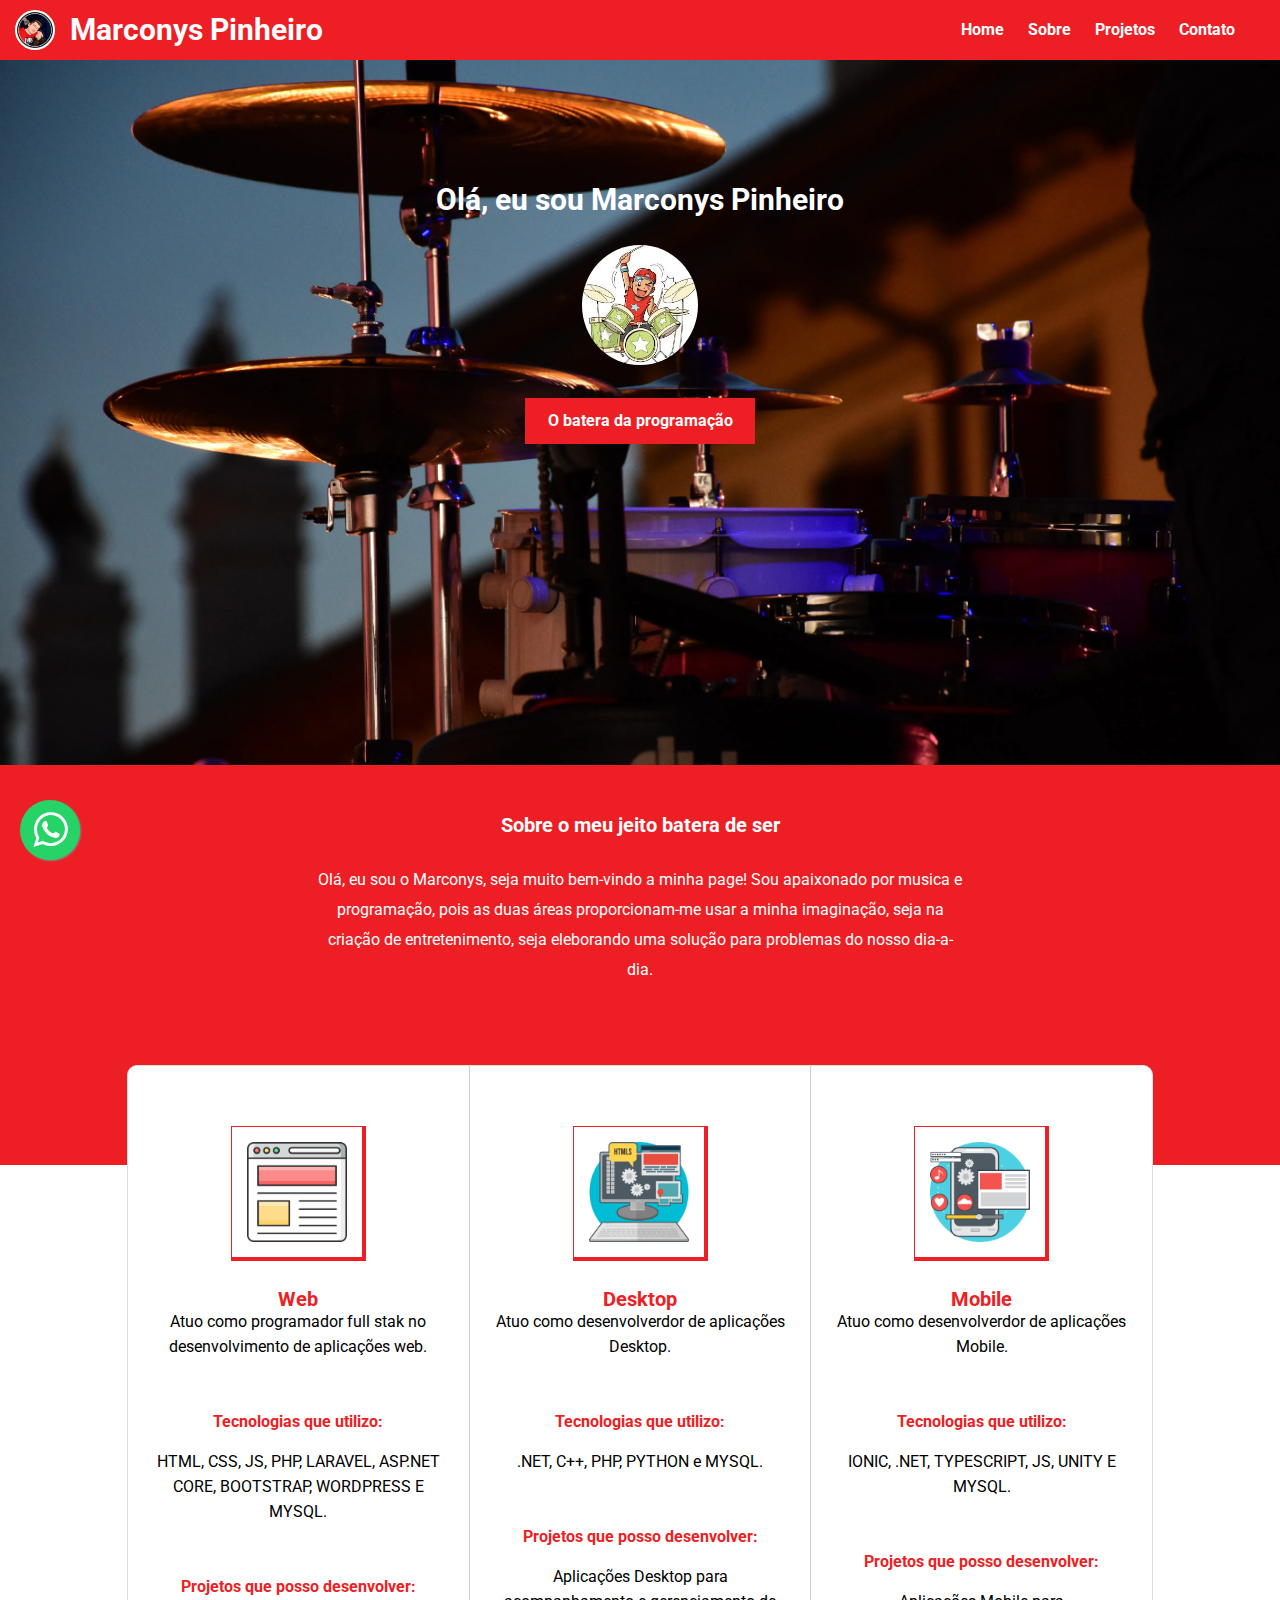
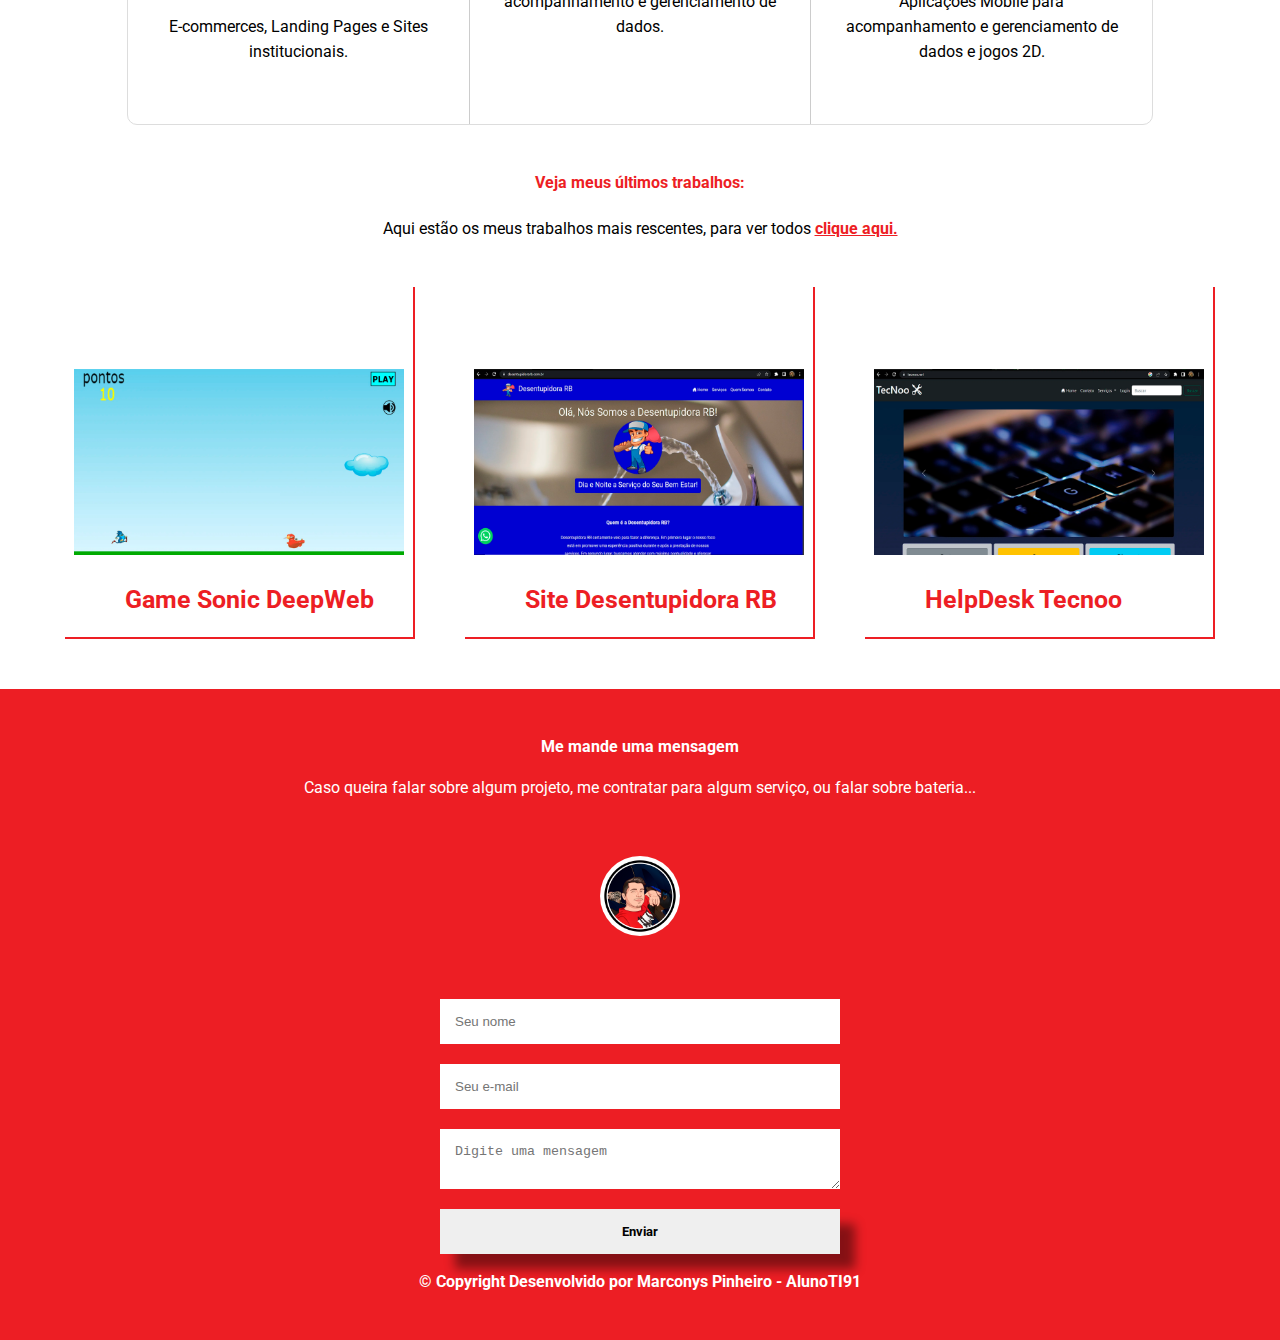
==== commit 75704798: "iniciado o desenvolvimento page projetos e feito alterações na skills-section" ====
--- a/index.html
+++ b/index.html
@@ -5,7 +5,7 @@
     <meta charset="UTF-8" />
     <meta name="viewport" content="width=device-width, initial-scale=1.0" />
     <link rel="stylesheet" href="css/styles.css" />
-    <link rel="icon" type="image/x-icon" href="img/foto.webp" />
+    <link rel="icon" type="image/x-icon" href="img/ico.webp"/>
   </head>
 
   <body>
@@ -26,6 +26,8 @@
           <li><a href="#contato-section">Contato</a></li>
         </ul>
       </nav>
+      <!-- fim navbar -->
+      <!-- Início Menu Hamburger -->
 
       <div class="hamburger-menu">
         <input id="menu__toggle" type="checkbox" />
@@ -40,14 +42,14 @@
           <li><a class="menu__item" href="#contato-section">Contato</a></li>
         </ul>
       </div>
+      <!-- Fim Menu Hamburger -->
     </header>
-    <!-- fim navbar -->
     <main>
       <!-- banner início -->
       <div id="main-banner">
         <div id="banner-info">
           <h1>Olá, eu sou Marconys Pinheiro</h1>
-          <img src="./img/batea.webp" alt="Perfil batera" />
+          <img src="img/batea.webp" alt="Perfil batera" />
           <p>O batera da programação</p>
         </div>
       </div>
@@ -69,42 +71,37 @@
     <section id="skills-section">
       <div class="container">
         <div class="skills-container esquerda">
-          <img src="./img/caixa.webp" alt="caixa" />
-          <h3>Desenvolvimento</h3>
-          <p>Minha maior paixão é desenvolver projetos web, desktop e mobile</p>
-          <p class="subtitle">Linguagens que utilizo:</p>
-          <p>HTML, CSS, JS, PHP, C++ e C#</p>
+          <img src="img/web.webp" alt="web" />
+          <h3>Web</h3>
+          <p>Atuo como programador full stak no desenvolvimento de aplicações web.</p>
+          <p class="subtitle">Tecnologias que utilizo:</p>
+          <p>HTML, CSS, JS, PHP, LARAVEL, ASP.NET CORE, BOOTSTRAP, WORDPRESS E MYSQL.</p>
           <p class="subtitle">Projetos que posso desenvolver:</p>
           <p>
-            E-commerces, Sites institucionais, Aplicativos para desktop e mobile
+            E-commerces, Landing Pages e Sites institucionais.
           </p>
         </div>
+
         <div class="skills-container central">
-          <img src="./img/drummer.webp" alt="drummer" />
-          <h3>Criação</h3>
-          <p>Atuo também na análise e gerenciamento de projetos</p>
-          <p class="subtitle">Meus conhecimentos:</p>
+          <img src="img/desktop.webp" alt="drummer" />
+          <h3>Desktop</h3>
+          <p>Atuo como desenvolverdor de aplicações Desktop.</p>
+          <p class="subtitle">Tecnologias que utilizo:</p>
+          <p>.NET, C++, PHP, PYTHON e MYSQL.</p>
+          <p class="subtitle">Projetos que posso desenvolver:</p>
           <p>
-            Assistente de Suporte e Manutenção de Computadores, Assistente de
-            Operação de Redes de Computadores, Assistente de Desenvolvimento de
-            Aplicativos Computacionais
+            Aplicações Desktop para acompanhamento e gerenciamento de dados.
           </p>
         </div>
         <div class="skills-container direita">
-          <img src="./img/prato.webp" alt="Weapons" />
-          <h3>Infraestrutura</h3>
+          <img src="img/mobile.webp" alt="Weapons" />
+          <h3>Mobile</h3>
+          <p>Atuo como desenvolverdor de aplicações Mobile.</p>
+          <p class="subtitle">Tecnologias que utilizo:</p>
+          <p>IONIC, .NET, TYPESCRIPT, JS, UNITY E MYSQL.</p>
+          <p class="subtitle">Projetos que posso desenvolver:</p>
           <p>
-            Posso Planejar e executar a instalação e manutenção de redes locais
-            de computadores, assim como executar a instalação, configuração e
-            monitoramento de servidores..
-          </p>
-          <p class="subtitle">Servidor Firewall:</p>
-          <p>pfsense, Mikrotik, IPTABLES</p>
-          <p class="subtitle">O que posso fazer:</p>
-          <p>
-            Executar os processos de codificação manutenção e documentação de
-            aplicativos computacionais para desktop, dispositivos móveis e
-            internet.
+            Aplicações Mobile para acompanhamento e gerenciamento de dados e jogos 2D.
           </p>
         </div>
       </div>
@@ -115,11 +112,11 @@
       <h2>Veja meus últimos trabalhos:</h2>
       <p>
         Aqui estão os meus trabalhos mais rescentes, para ver todos
-        <a href="https://github.com/marconys">clique aqui.</a>
+        <a href="projects/index.html">clique aqui.</a>
       </p>
       <div class="job-container">
         <div class="job-box proj1 slide">
-          <a href="./sonicDeepWeb/index.html" target="_blank"
+          <a href="sonicDeepWeb/index.html" target="_blank"
             ><h1>Game Sonic DeepWeb</h1></a
           >
         </div>
@@ -136,12 +133,13 @@
       </div>
     </section>
     <!-- jobs fim -->
+    <!-- Início responsivo -->
     <!-- jobs1 inicio -->
     <section id="jobs1-section">
       <h2>Veja meus últimos trabalhos:</h2>
       <p>
         Aqui estão os meus trabalhos mais rescentes, para ver todos
-        <a href="https://github.com/marconys">clique aqui.</a>
+        <a href="projects/index.html" target="_blank">clique aqui.</a>
       </p>
 
       <div class="jobs1-boxmain">
@@ -155,7 +153,7 @@
 
           <div class="container-box">
             <div id="slide-1">
-              <img src="./img/gameSonicDeepweb.webp" alt="Game Sonic DeepWeb" />
+              <img src="img/gameSonicDeepweb.webp" alt="Game Sonic DeepWeb" />
               <button><a href="./sonicDeepWeb/index.html" target="_blank">Game Sonic DeepWeb</a></button>
             </div>
 
@@ -179,6 +177,7 @@
       </div>
     </section>
     <!-- jobs1 fim -->
+    <!-- Fim responsivo -->
     <!-- footer inicio -->
     <footer>
       <section id="contato-section">
@@ -187,7 +186,7 @@
           Caso queira falar sobre algum projeto, me contratar para algum
           serviço, ou falar sobre bateria...
         </p>
-        <img src="./img/foto.webp" alt="Perfil foto" />
+        <img src="img/foto.webp" alt="Perfil foto" />
         <form
           action="https://formsubmit.co/marconysbatera@gmail.com"
           method="POST"
--- a/css/styles.css
+++ b/css/styles.css
@@ -280,6 +280,32 @@
   border-bottom: 2px solid #ED1E24;
 }
 
+/*.projects */
+
+.job-box .subtitle {
+  font-weight: bold;
+  color: #ED1E24;
+  margin-top: 50px;
+  margin-bottom: 15px;
+  ;
+}
+
+.all-jobs {
+  text-align: center;
+  background-color: #fff;
+  color: #ED1E24;
+  font-family: 'Roboto';
+  padding-top: 15vh;
+}
+
+.all-jobs h1{
+  font-family: 'Roboto';
+  font-size: 30px;
+  font-weight: 700;
+}
+
+/* fim all-jobs */
+
 .proj1 {
   background: url('../img/gameSonicDeepweb.webp') no-repeat;
   background-position: center;
@@ -297,8 +323,18 @@
   background-size: 330px;
 }
 
+.proj4{
+  background: url('../img/pingpong.webp') no-repeat;
+  background-position: center;
+  background-size: 330px;
+}
+.proj5{
+  background: url('../img/EmBreve.webp') no-repeat;
+  background-position: center;
+  background-size: 330px;
+}
 .proj6{
-  background: url('../img/pingpong.webp') no-repeat;
+  background: url('../img/EmBreve.webp') no-repeat;
   background-position: center;
   background-size: 330px;
 }
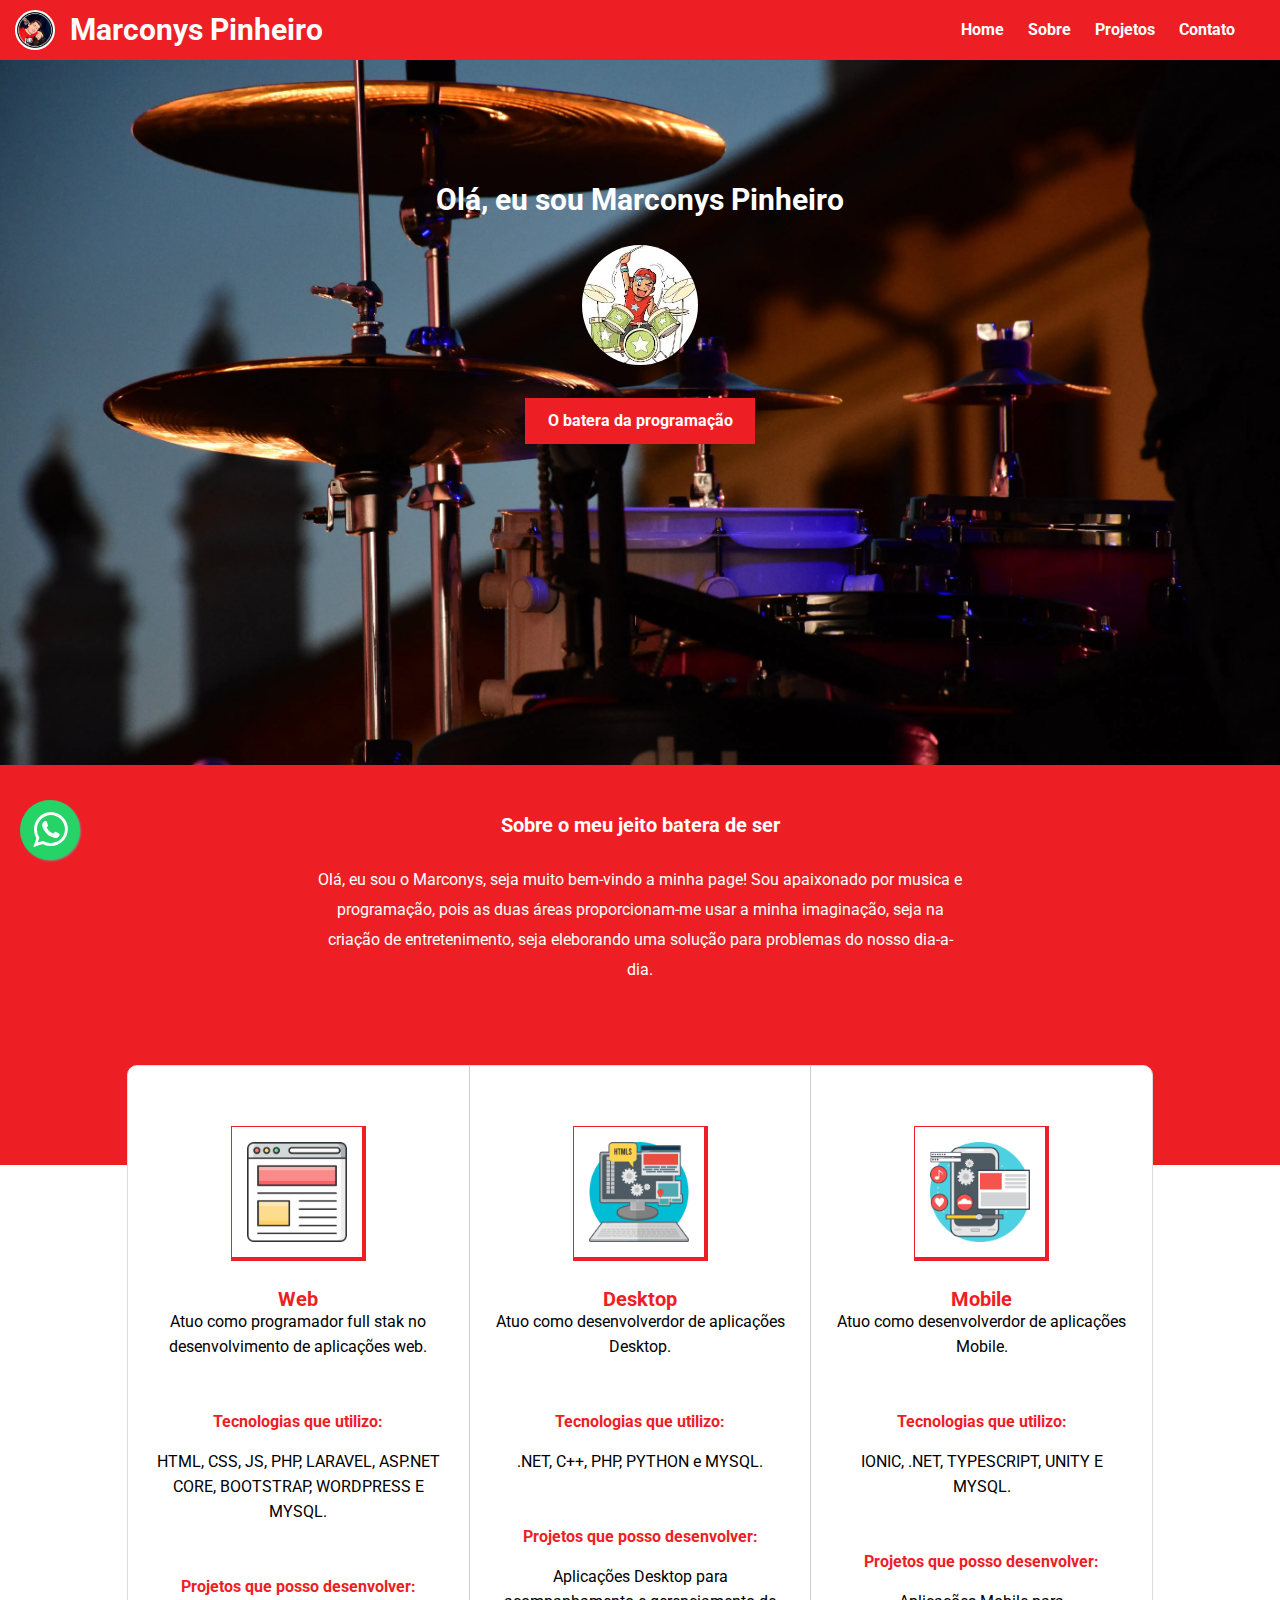
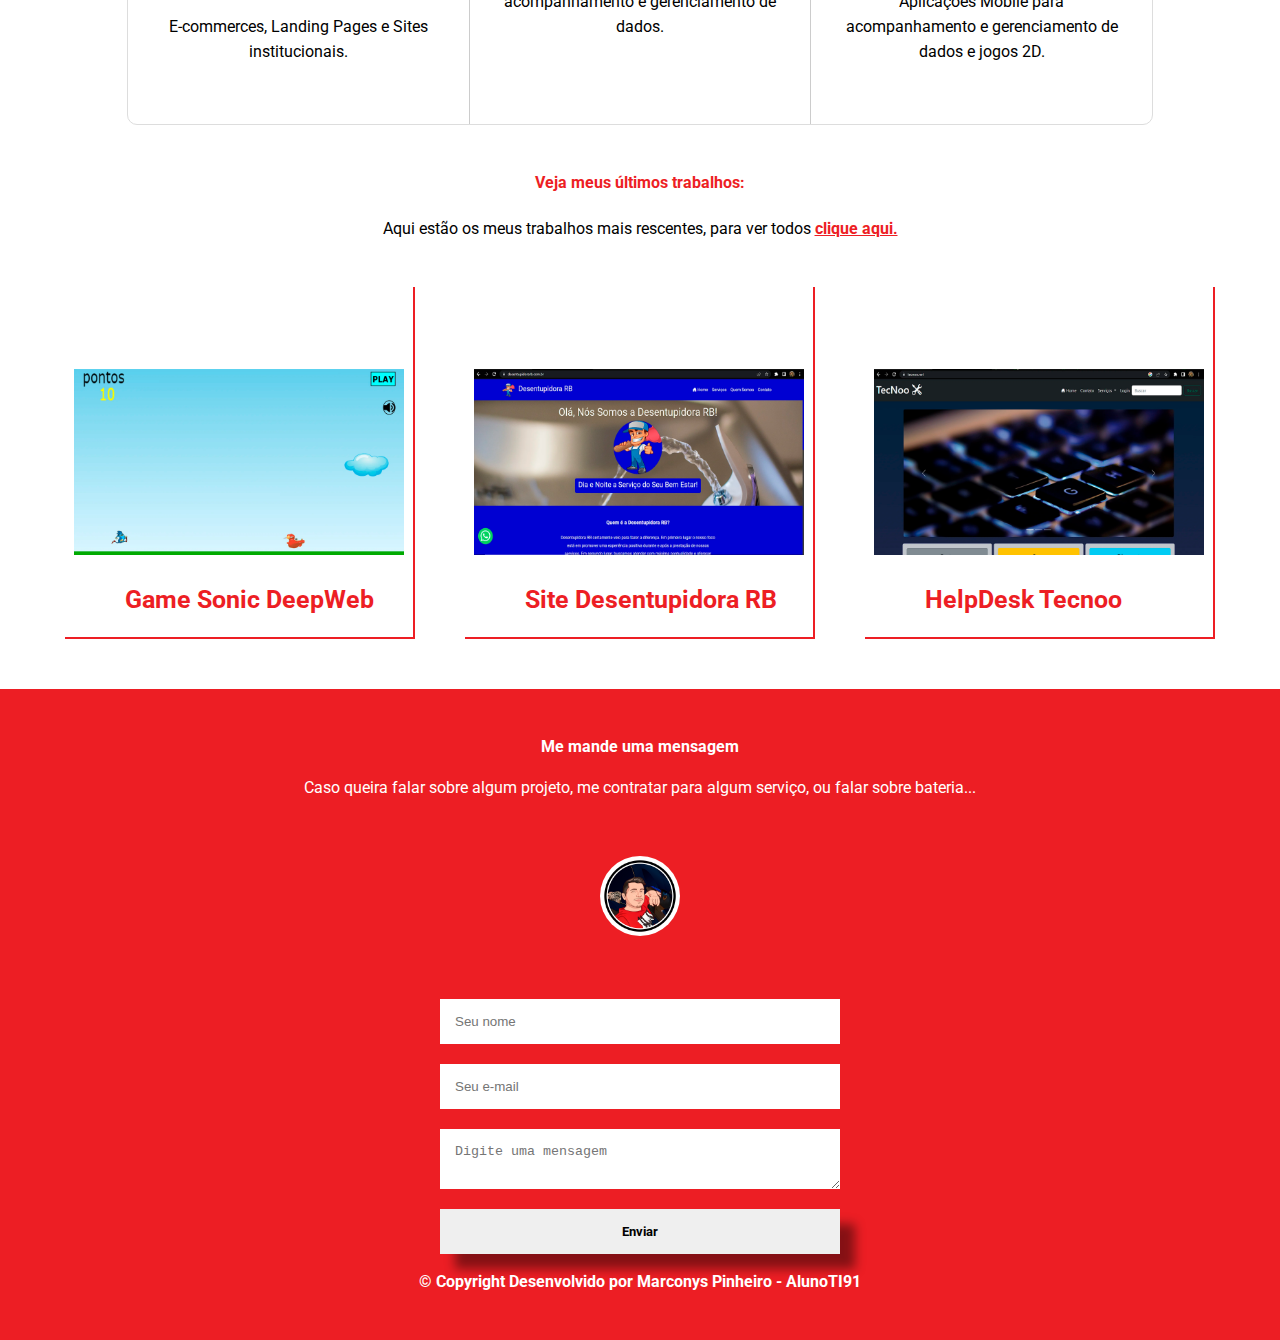
==== commit 300017ac: "feito a inserção de slides em projetos -v responsive" ====
--- a/index.html
+++ b/index.html
@@ -98,7 +98,7 @@
           <h3>Mobile</h3>
           <p>Atuo como desenvolverdor de aplicações Mobile.</p>
           <p class="subtitle">Tecnologias que utilizo:</p>
-          <p>IONIC, .NET, TYPESCRIPT, JS, UNITY E MYSQL.</p>
+          <p>IONIC, .NET, TYPESCRIPT, UNITY E MYSQL.</p>
           <p class="subtitle">Projetos que posso desenvolver:</p>
           <p>
             Aplicações Mobile para acompanhamento e gerenciamento de dados e jogos 2D.
@@ -137,11 +137,6 @@
     <!-- jobs1 inicio -->
     <section id="jobs1-section">
       <h2>Veja meus últimos trabalhos:</h2>
-      <p>
-        Aqui estão os meus trabalhos mais rescentes, para ver todos
-        <a href="projects/index.html" target="_blank">clique aqui.</a>
-      </p>
-
       <div class="jobs1-boxmain">
         <div class="job1-container">
           <div class="carolsel">
@@ -149,6 +144,8 @@
             <a href="#slide-2">2</a>
             <a href="#slide-3">3</a>
             <a href="#slide-4">4</a>
+            <a href="#slide-5">5</a>
+            <a href="#slide-6">6</a>
           </div>
 
           <div class="container-box">
@@ -172,6 +169,16 @@
             <img src="img/pingpong.webp" alt="MiniGame Ping Pong" /></a>
             <button><a href="PingPong/index.html" target="_blank">MiniGame Ping Pong</a></button>
             </div>
+
+            <div id="slide-5">
+              <img src="img/EmBreve.webp" alt="Em Breve" /></a>
+              <button><a href="#">Aguardando Projeto</a></button>
+              </div>
+
+              <div id="slide-6">
+                <img src="img/EmBreve.webp" alt="Em Breve" /></a>
+                <button><a href="#">Aguardando Projeto</a></button>
+                </div>
           </div>
         </div>
       </div>
--- a/css/styles.css
+++ b/css/styles.css
@@ -28,7 +28,7 @@
   border-radius: 25px;
 
 }
-
+/* Botão whatsapp*/
 .whatsapp-link {
   position: fixed;
   width: 60px;
@@ -153,7 +153,6 @@
 }
 
 /* about */
-
 #about-section {
   text-align: center;
   background-color: #ED1E24;
@@ -177,7 +176,6 @@
 }
 
 /* skills */
-
 #skills-section {
   margin-top: -100px;
   background-color: #FFF;
@@ -238,7 +236,6 @@
 }
 
 /* jobs */
-
 #jobs-section {
   text-align: center;
   padding-top: 50px;
@@ -280,8 +277,7 @@
   border-bottom: 2px solid #ED1E24;
 }
 
-/*.projects */
-
+/*jobs.projects */
 .job-box .subtitle {
   font-weight: bold;
   color: #ED1E24;
@@ -303,8 +299,6 @@
   font-size: 30px;
   font-weight: 700;
 }
-
-/* fim all-jobs */
 
 .proj1 {
   background: url('../img/gameSonicDeepweb.webp') no-repeat;
@@ -695,6 +689,46 @@
   }
 
   #slide-4 a{
+    text-decoration: none;
+  }
+
+  #slide-5 button{
+    background: #eee;
+    border-radius: 10px;
+    position: absolute;
+    font-family: 'Roboto';
+    font-weight: 700;
+    font-size: 15px;
+    color: #ED1E24;
+    bottom: 5px;
+  }
+
+  #slide-5 img{
+    object-fit: contain;
+    bottom: 300px;
+  }
+
+  #slide-5 a{
+    text-decoration: none;
+  }
+
+  #slide-6 button{
+    background: #eee;
+    border-radius: 10px;
+    position: absolute;
+    font-family: 'Roboto';
+    font-weight: 700;
+    font-size: 15px;
+    color: #ED1E24;
+    bottom: 5px;
+  }
+
+  #slide-6 img{
+    object-fit: contain;
+    bottom: 300px;
+  }
+
+  #slide-6 a{
     text-decoration: none;
   }
 
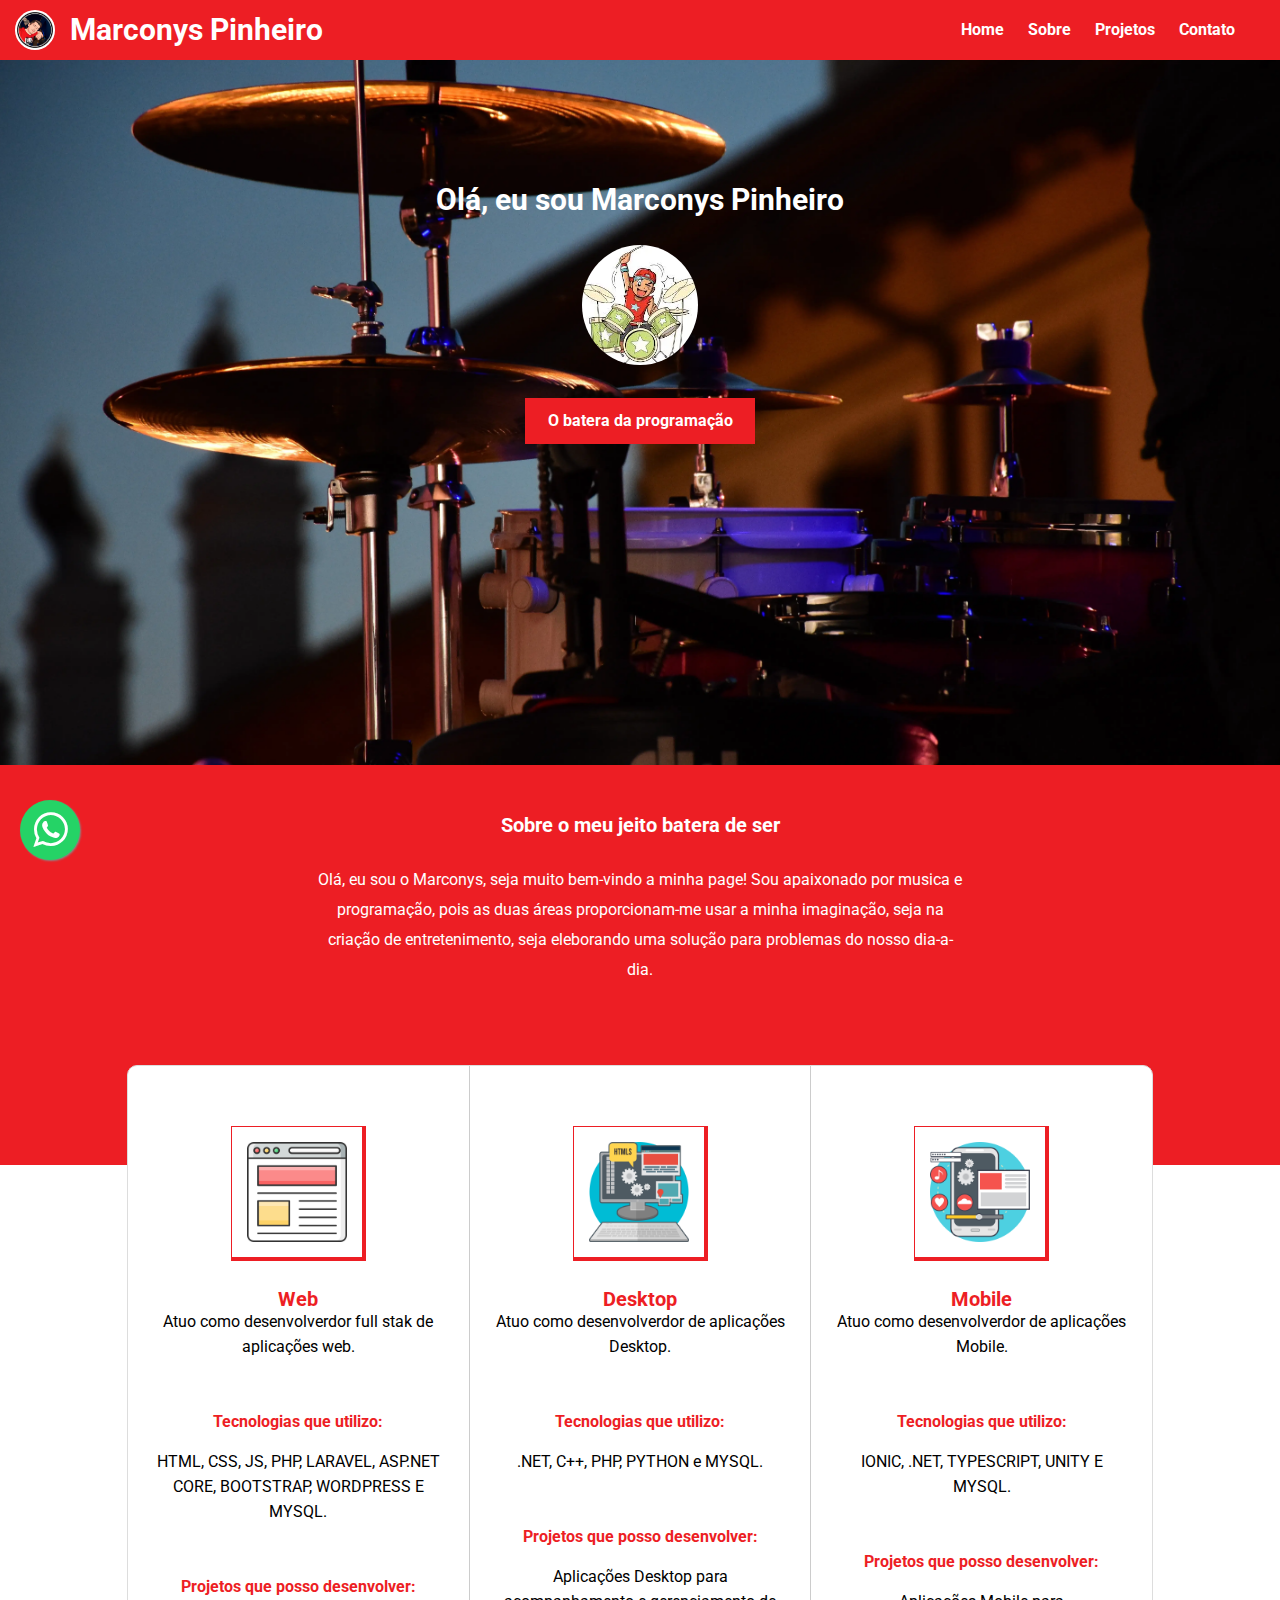
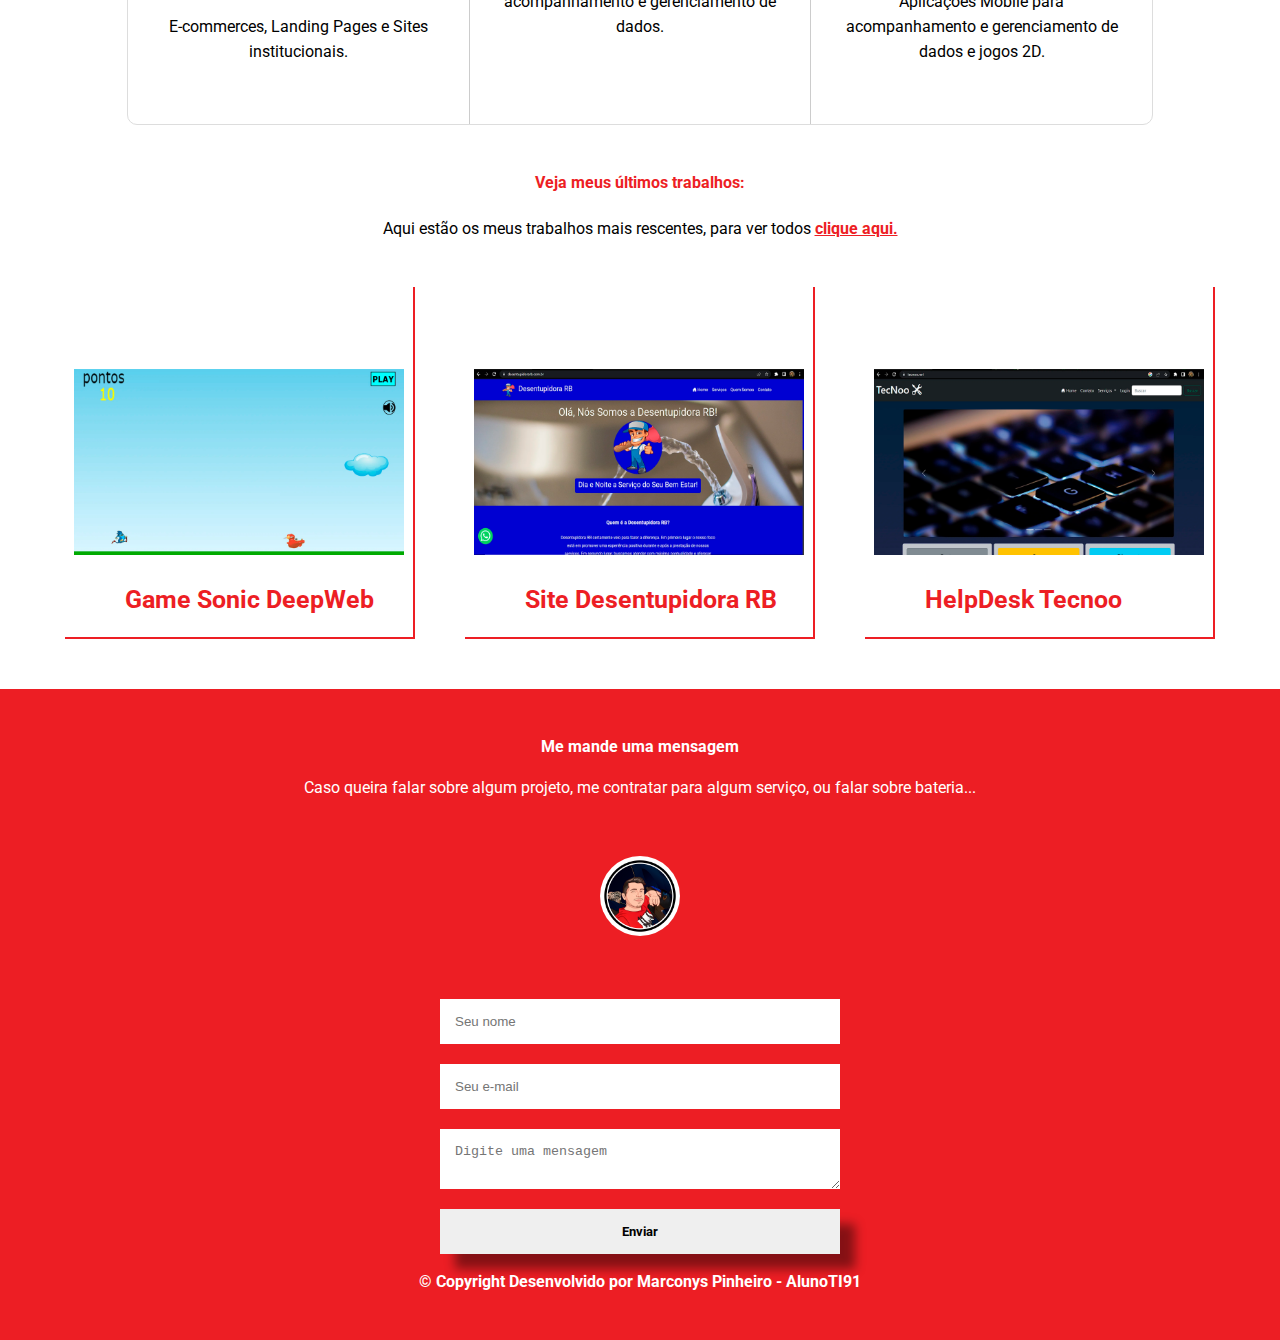
==== commit 869bd602: "corrigido skill-section web" ====
--- a/index.html
+++ b/index.html
@@ -73,7 +73,7 @@
         <div class="skills-container esquerda">
           <img src="img/web.webp" alt="web" />
           <h3>Web</h3>
-          <p>Atuo como programador full stak no desenvolvimento de aplicações web.</p>
+          <p>Atuo como desenvolverdor full stak de aplicações web.</p>
           <p class="subtitle">Tecnologias que utilizo:</p>
           <p>HTML, CSS, JS, PHP, LARAVEL, ASP.NET CORE, BOOTSTRAP, WORDPRESS E MYSQL.</p>
           <p class="subtitle">Projetos que posso desenvolver:</p>
